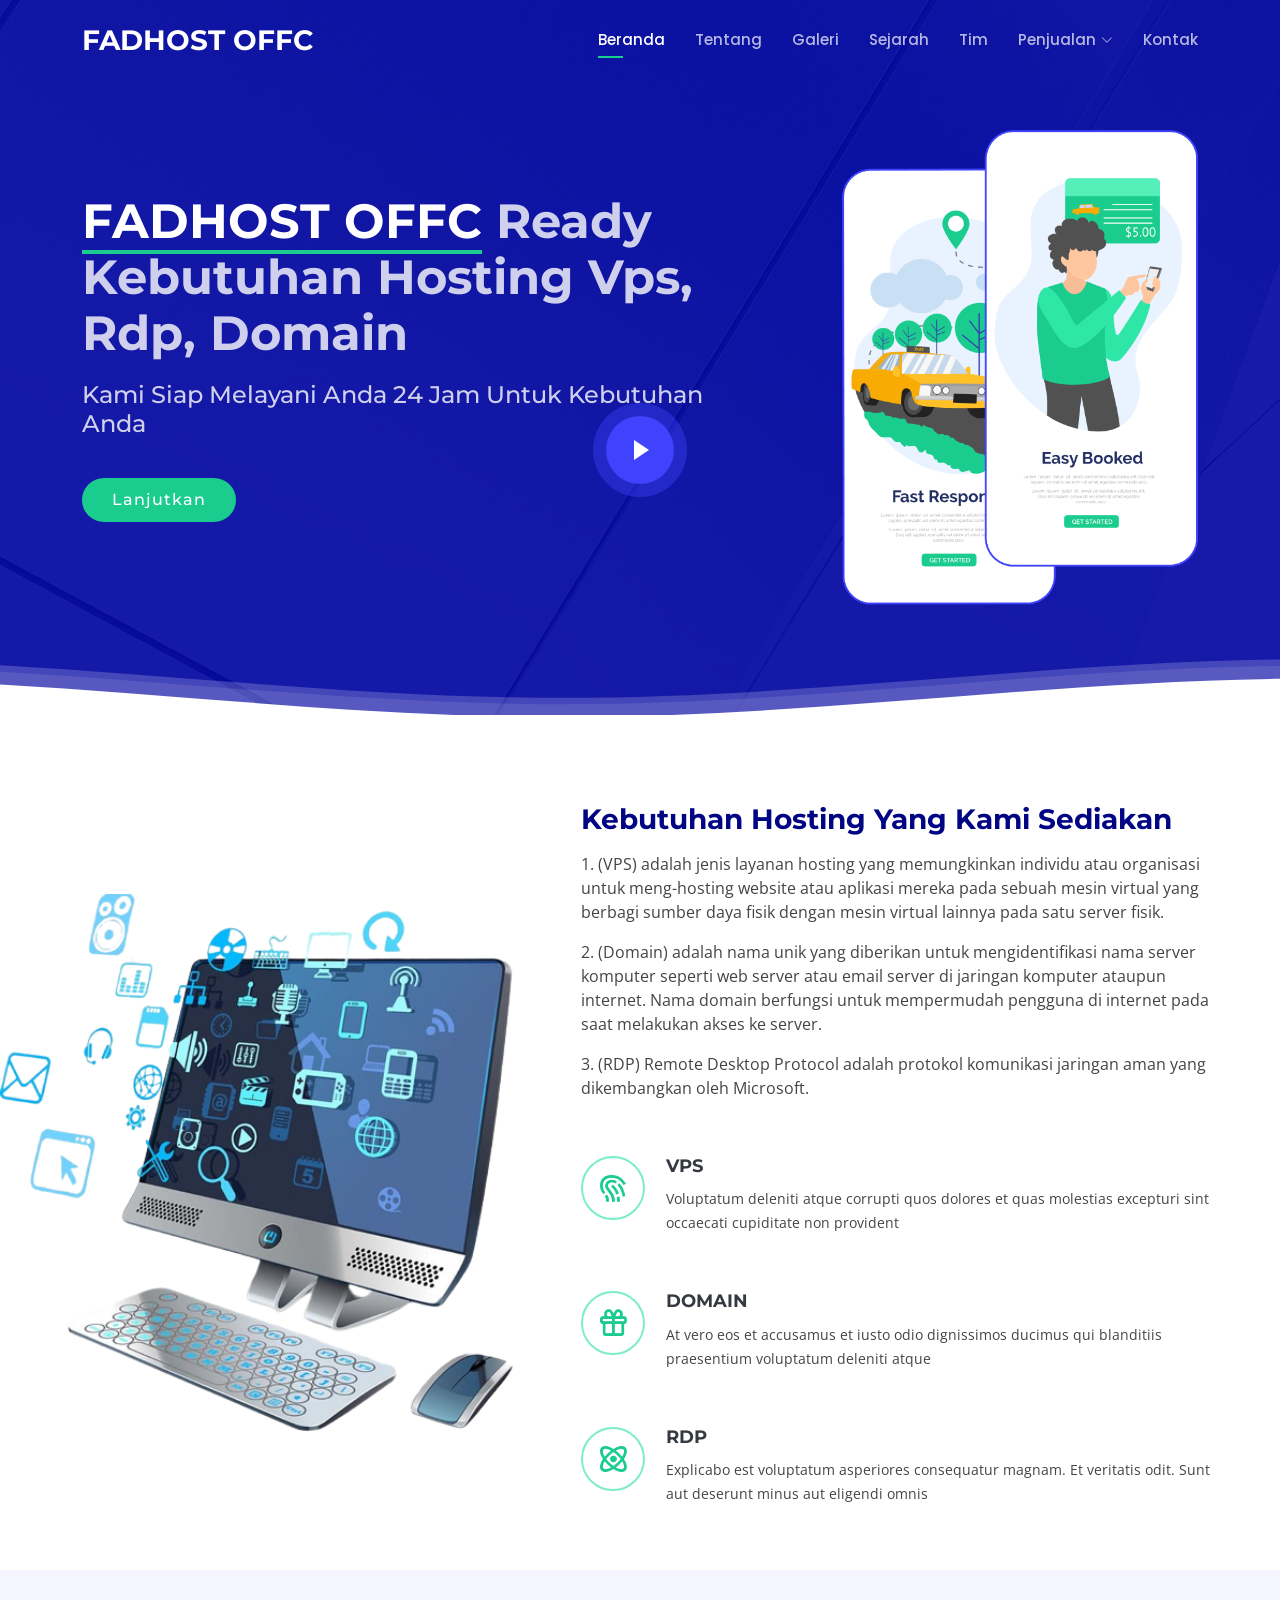
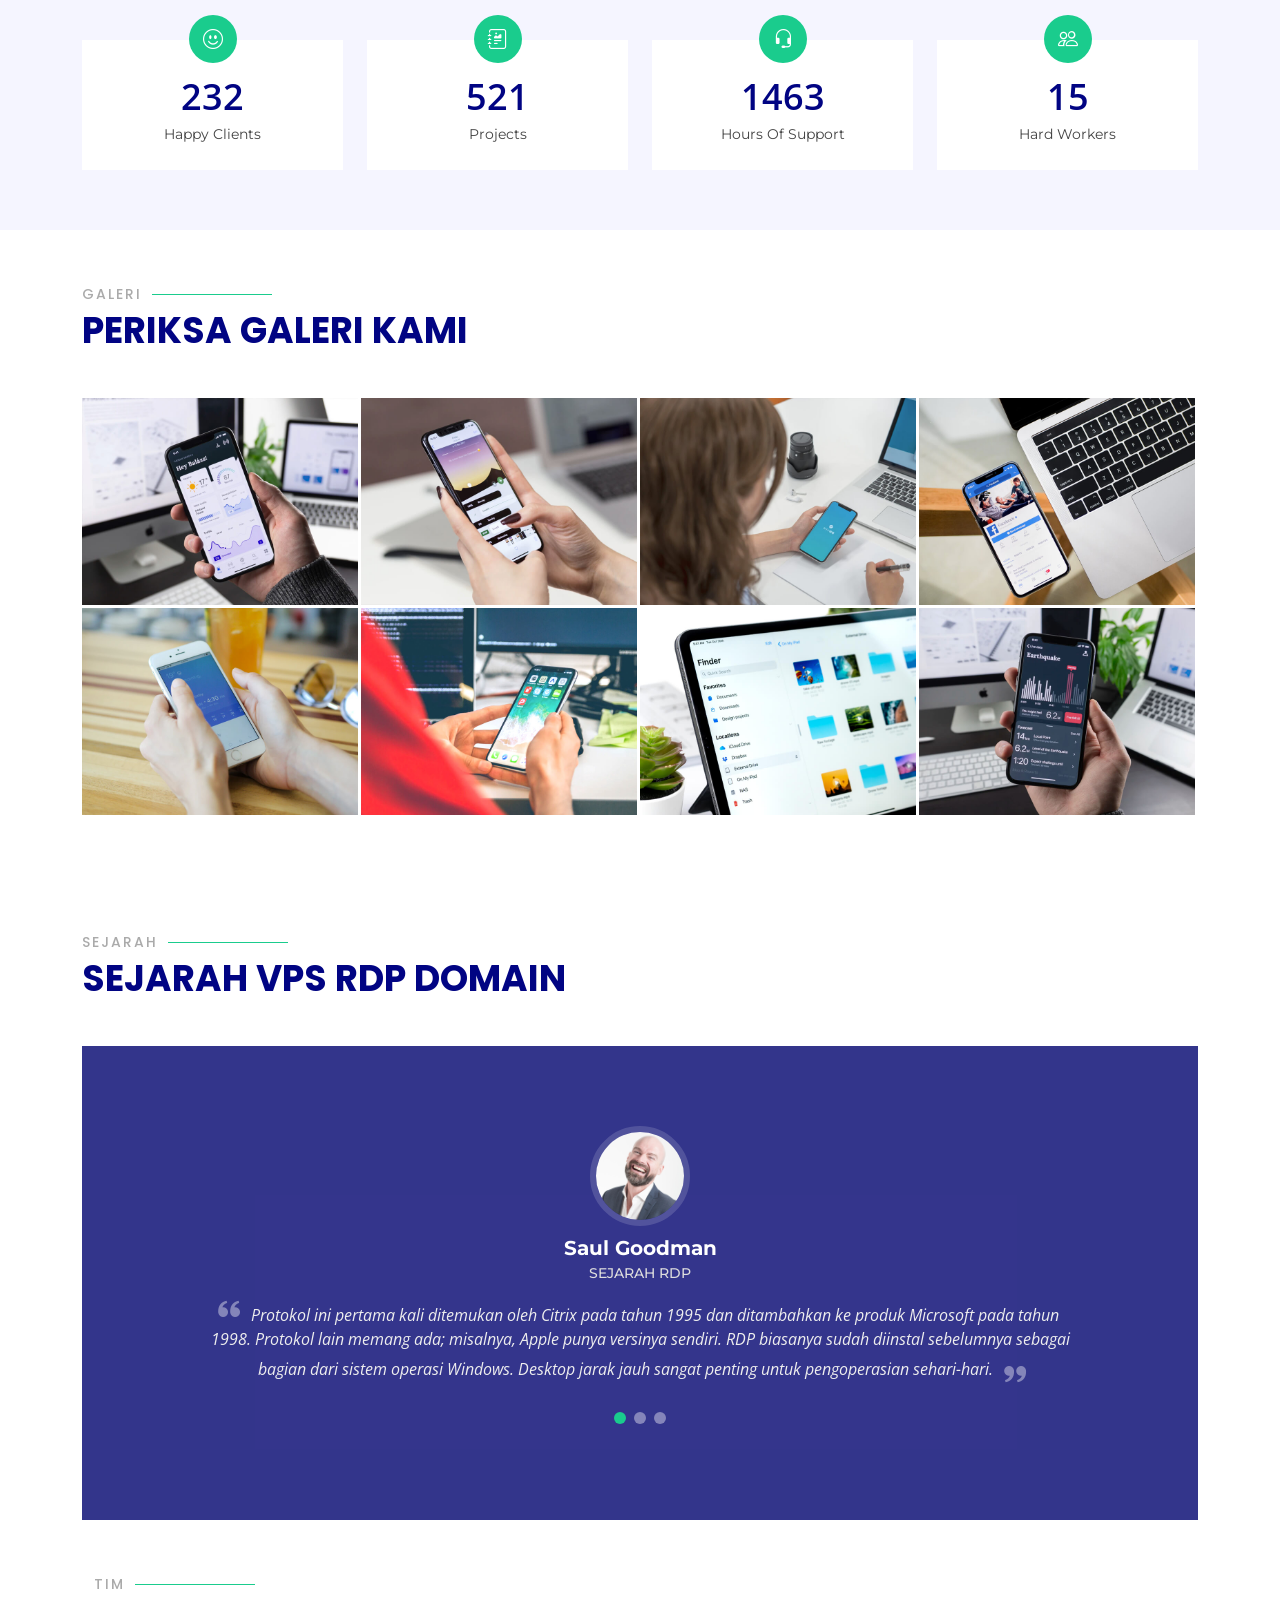
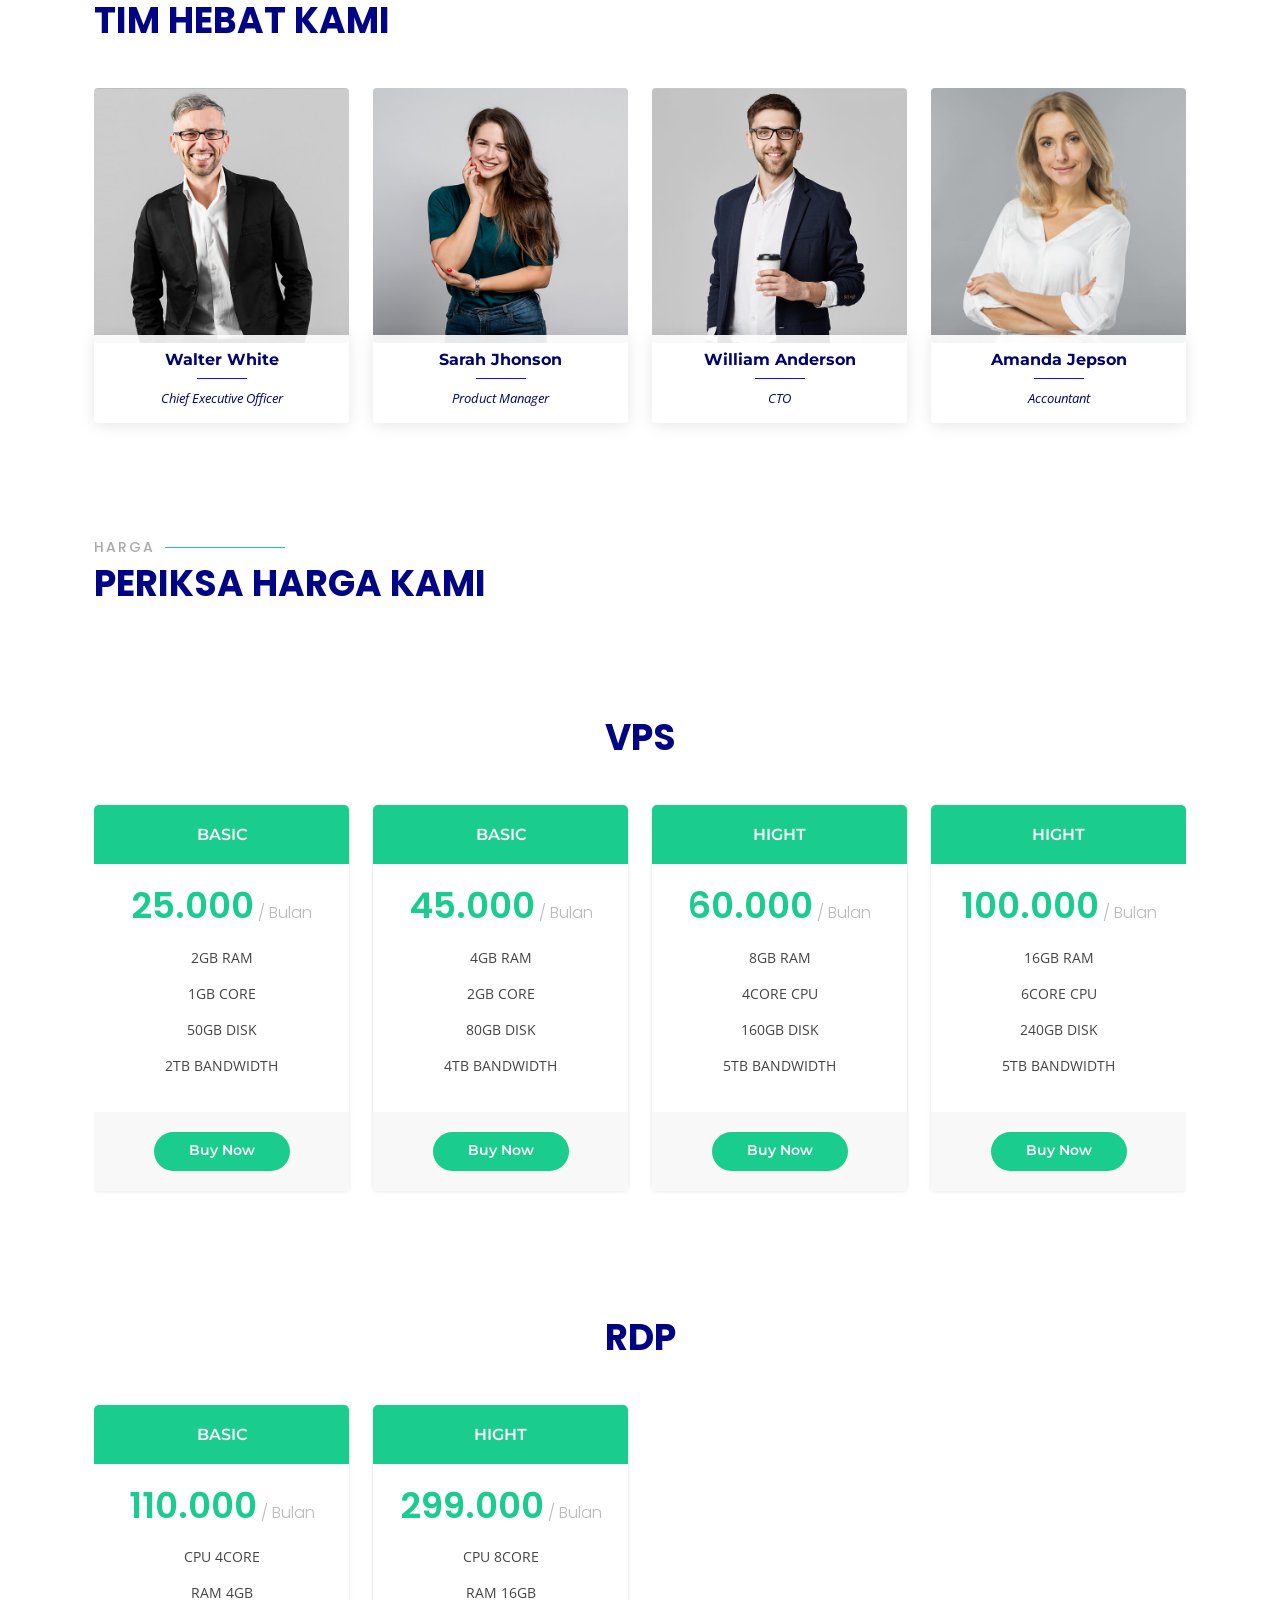
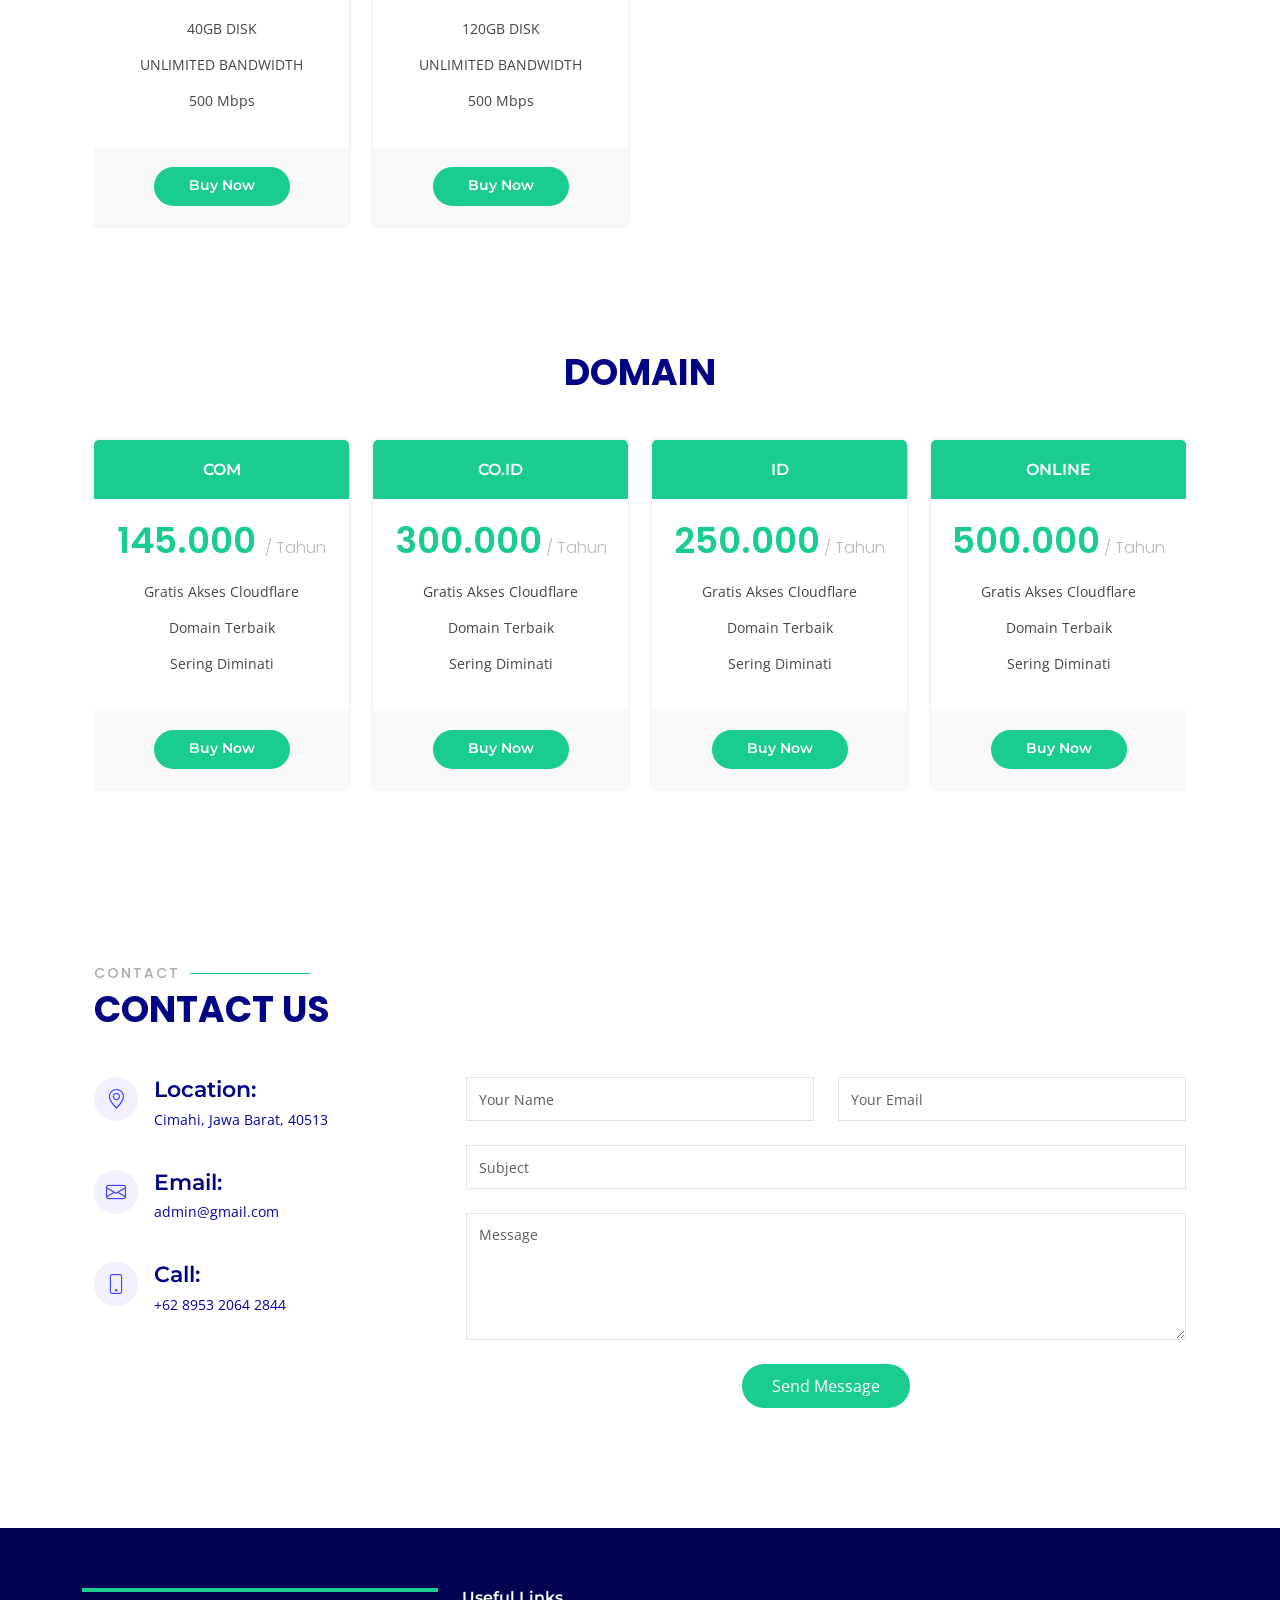
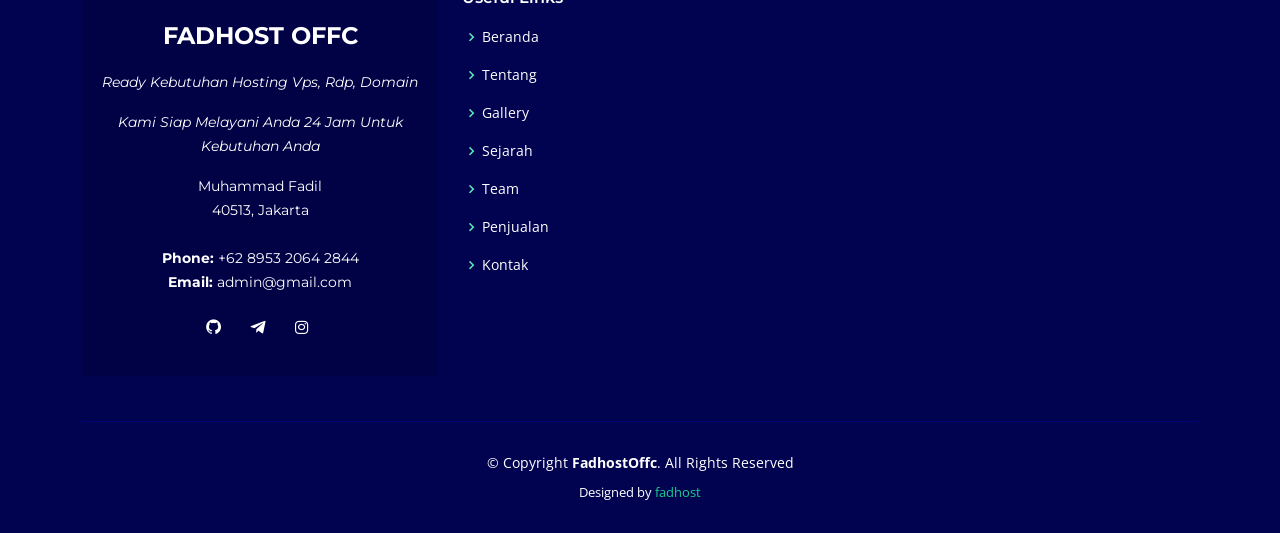
==== index.html @ 759e2953 "Update index.html" ====
<!DOCTYPE html>
<html lang="en">

<head>
  <meta charset="utf-8">
  <meta content="width=device-width, initial-scale=1.0" name="viewport">

  <title>FADHOST-WEB HOSTING</title>
  <meta content="" name="description">
  <meta content="" name="keywords">

  <!-- Favicons -->
  <link href="assets/img/fadhost.jpg" rel="icon">
  <link href="assets/img/fadhost.jpg" rel="apple-touch-icon">

  <!-- Google Fonts -->
  <link href="https://fonts.googleapis.com/css?family=Open+Sans:300,300i,400,400i,600,600i,700,700i|Montserrat:300,300i,400,400i,500,500i,600,600i,700,700i|Poppins:300,300i,400,400i,500,500i,600,600i,700,700i" rel="stylesheet">

  <!-- Vendor CSS Files -->
  <link href="assets/vendor/aos/aos.css" rel="stylesheet">
  <link href="assets/vendor/bootstrap/css/bootstrap.min.css" rel="stylesheet">
  <link href="assets/vendor/bootstrap-icons/bootstrap-icons.css" rel="stylesheet">
  <link href="assets/vendor/boxicons/css/boxicons.min.css" rel="stylesheet">
  <link href="assets/vendor/glightbox/css/glightbox.min.css" rel="stylesheet">
  <link href="assets/vendor/remixicon/remixicon.css" rel="stylesheet">
  <link href="assets/vendor/swiper/swiper-bundle.min.css" rel="stylesheet">

  <!-- Template Main CSS File -->
  <link href="assets/css/style.css" rel="stylesheet">

  <!-- =======================================================
  * Template Name: Bootslander
  * Updated: Sep 18 2023 with Bootstrap v5.3.2
  * Template URL: https://bootstrapmade.com/bootslander-free-bootstrap-landing-page-template/
  * Author: BootstrapMade.com
  * License: https://bootstrapmade.com/license/
  ======================================================== -->
</head>

<body>

  <!-- ======= Header ======= -->
  <header id="header" class="fixed-top d-flex align-items-center header-transparent">
    <div class="container d-flex align-items-center justify-content-between">

      <div class="logo">
        <h1><a href="index.html"><span>FADHOST OFFC</span></a></h1>
        <!-- Uncomment below if you prefer to use an image logo -->
        <!-- <a href="index.html"><img src="assets/img/logo.png" alt="" class="img-fluid"></a>-->
      </div>

      <nav id="navbar" class="navbar">
        <ul>
          <li><a class="nav-link scrollto active" href="#hero">Beranda</a></li>
          <li><a class="nav-link scrollto" href="#about">Tentang</a></li>
          <li><a class="nav-link scrollto" href="#gallery">Galeri</a></li>
          <li><a class="nav-link scrollto" href="#sejarah">Sejarah</a></li>
          <li><a class="nav-link scrollto" href="#team">Tim</a></li>
          <li class="dropdown">
            <a href="#pricing"><span>Penjualan</span>
              <i class="bi bi-chevron-down dropdown-indicator"></i></a>
            <ul>
              <li>
                <a href="#vps">VPS</a>
              </li>
              <li>
                <a href="#rdp">RDP</a>
              </li>
              <li>
                <a href="#domain">DOMAIN</a>
              </li>
            </ul>
          </li>
          <li><a class="nav-link scrollto" href="#contact">Kontak</a></li>
        </ul>
        <i class="bi bi-list mobile-nav-toggle"></i>
      </nav><!-- .navbar -->

    </div>
  </header><!-- End Header -->

  <!-- ======= Hero Section ======= -->
  <section id="hero">

    <div class="container">
      <div class="row justify-content-between">
        <div class="col-lg-7 pt-5 pt-lg-0 order-2 order-lg-1 d-flex align-items-center">
          <div data-aos="zoom-out">
            <h1><span>FADHOST OFFC</span> Ready Kebutuhan Hosting Vps, Rdp, Domain </h1>
            <h2>Kami Siap Melayani Anda 24 Jam Untuk Kebutuhan Anda</h2>
            <div class="text-center text-lg-start">
              <a href="#about" class="btn-get-started scrollto">Lanjutkan</a>
            </div>
          </div>
        </div>
        <div class="col-lg-4 order-1 order-lg-2 hero-img" data-aos="zoom-out" data-aos-delay="300">
          <img src="assets/img/hero-img.png" class="img-fluid animated" alt="">
        </div>
      </div>
    </div>

    <svg class="hero-waves" xmlns="http://www.w3.org/2000/svg" xmlns:xlink="http://www.w3.org/1999/xlink" viewBox="0 24 150 28 " preserveAspectRatio="none">
      <defs>
        <path id="wave-path" d="M-160 44c30 0 58-18 88-18s 58 18 88 18 58-18 88-18 58 18 88 18 v44h-352z">
      </defs>
      <g class="wave1">
        <use xlink:href="#wave-path" x="50" y="3" fill="rgba(255,255,255, .1)">
      </g>
      <g class="wave2">
        <use xlink:href="#wave-path" x="50" y="0" fill="rgba(255,255,255, .2)">
      </g>
      <g class="wave3">
        <use xlink:href="#wave-path" x="50" y="9" fill="#fff">
      </g>
    </svg>

  </section><!-- End Hero -->

  <main id="main">

    <!-- ======= About Section ======= -->
    <section id="about" class="about">
      <div class="container-fluid">

        <div class="row">
          <div class="col-xl-5 col-lg-6 video-box d-flex justify-content-center align-items-stretch" data-aos="fade-right">
            <a href="https://youtu.be/hQ_m0VS7eR0?si=c-leKntu52-1xmVO" class="glightbox play-btn mb-4"></a>
          </div>

          <div class="col-xl-7 col-lg-6 icon-boxes d-flex flex-column align-items-stretch justify-content-center py-5 px-lg-5" data-aos="fade-left">
            <h3>Kebutuhan Hosting Yang Kami Sediakan</h3>
            <p>1. (VPS) adalah jenis layanan hosting yang memungkinkan individu atau organisasi untuk meng-hosting website atau aplikasi mereka pada sebuah mesin virtual yang berbagi sumber daya fisik dengan mesin virtual lainnya pada satu server fisik.</p>
            <p>2. (Domain) adalah nama unik yang diberikan untuk mengidentifikasi nama server komputer seperti web server atau email server di jaringan komputer ataupun internet. Nama domain berfungsi untuk mempermudah pengguna di internet pada saat melakukan akses ke server.</p>
            <p>3. (RDP) Remote Desktop Protocol adalah protokol komunikasi jaringan aman yang dikembangkan oleh Microsoft.</p>
            <div class="icon-box" data-aos="zoom-in" data-aos-delay="100">
              <div class="icon"><i class="bx bx-fingerprint"></i></div>
              <h4 class="title"><a href="">VPS</a></h4>
              <p class="description">Voluptatum deleniti atque corrupti quos dolores et quas molestias excepturi sint occaecati cupiditate non provident</p>
            </div>

            <div class="icon-box" data-aos="zoom-in" data-aos-delay="200">
              <div class="icon"><i class="bx bx-gift"></i></div>
              <h4 class="title"><a href="">DOMAIN</a></h4>
              <p class="description">At vero eos et accusamus et iusto odio dignissimos ducimus qui blanditiis praesentium voluptatum deleniti atque</p>
            </div>
            <div class="icon-box" data-aos="zoom-in" data-aos-delay="300">
              <div class="icon"><i class="bx bx-atom"></i></div>
              <h4 class="title"><a href="">RDP</a></h4>
              <p class="description">Explicabo est voluptatum asperiores consequatur magnam. Et veritatis odit. Sunt aut deserunt minus aut eligendi omnis</p>
            </div>

          </div>
        </div>

      </div>
    </section>
    <!-- End About Section -->

    <!-- ======= Counts Section ======= -->
    <section id="counts" class="counts">
      <div class="container">

        <div class="row" data-aos="fade-up">

          <div class="col-lg-3 col-md-6">
            <div class="count-box">
              <i class="bi bi-emoji-smile"></i>
              <span data-purecounter-start="0" data-purecounter-end="232" data-purecounter-duration="1" class="purecounter"></span>
              <p>Happy Clients</p>
            </div>
          </div>

          <div class="col-lg-3 col-md-6 mt-5 mt-md-0">
            <div class="count-box">
              <i class="bi bi-journal-richtext"></i>
              <span data-purecounter-start="0" data-purecounter-end="521" data-purecounter-duration="1" class="purecounter"></span>
              <p>Projects</p>
            </div>
          </div>

          <div class="col-lg-3 col-md-6 mt-5 mt-lg-0">
            <div class="count-box">
              <i class="bi bi-headset"></i>
              <span data-purecounter-start="0" data-purecounter-end="1463" data-purecounter-duration="1" class="purecounter"></span>
              <p>Hours Of Support</p>
            </div>
          </div>

          <div class="col-lg-3 col-md-6 mt-5 mt-lg-0">
            <div class="count-box">
              <i class="bi bi-people"></i>
              <span data-purecounter-start="0" data-purecounter-end="15" data-purecounter-duration="1" class="purecounter"></span>
              <p>Hard Workers</p>
            </div>
          </div>
        </div>
      </div>
    </section><!-- End Counts Section -->

    <!-- ======= Gallery Section ======= -->
    <section id="gallery" class="gallery">
      <div class="container">

        <div class="section-title" data-aos="fade-up">
          <h2>Galeri</h2>
          <p>Periksa Galeri kami</p>
        </div>

        <div class="row g-0" data-aos="fade-left">

          <div class="col-lg-3 col-md-4">
            <div class="gallery-item" data-aos="zoom-in" data-aos-delay="100">
              <a href="assets/img/gallery/gallery-1.jpg" class="gallery-lightbox">
                <img src="assets/img/gallery/gallery-1.jpg" alt="" class="img-fluid">
              </a>
            </div>
          </div>

          <div class="col-lg-3 col-md-4">
            <div class="gallery-item" data-aos="zoom-in" data-aos-delay="150">
              <a href="assets/img/gallery/gallery-2.jpg" class="gallery-lightbox">
                <img src="assets/img/gallery/gallery-2.jpg" alt="" class="img-fluid">
              </a>
            </div>
          </div>

          <div class="col-lg-3 col-md-4">
            <div class="gallery-item" data-aos="zoom-in" data-aos-delay="200">
              <a href="assets/img/gallery/gallery-3.jpg" class="gallery-lightbox">
                <img src="assets/img/gallery/gallery-3.jpg" alt="" class="img-fluid">
              </a>
            </div>
          </div>

          <div class="col-lg-3 col-md-4">
            <div class="gallery-item" data-aos="zoom-in" data-aos-delay="250">
              <a href="assets/img/gallery/gallery-4.jpg" class="gallery-lightbox">
                <img src="assets/img/gallery/gallery-4.jpg" alt="" class="img-fluid">
              </a>
            </div>
          </div>

          <div class="col-lg-3 col-md-4">
            <div class="gallery-item" data-aos="zoom-in" data-aos-delay="300">
              <a href="assets/img/gallery/gallery-5.jpg" class="gallery-lightbox">
                <img src="assets/img/gallery/gallery-5.jpg" alt="" class="img-fluid">
              </a>
            </div>
          </div>

          <div class="col-lg-3 col-md-4">
            <div class="gallery-item" data-aos="zoom-in" data-aos-delay="350">
              <a href="assets/img/gallery/gallery-6.jpg" class="gallery-lightbox">
                <img src="assets/img/gallery/gallery-6.jpg" alt="" class="img-fluid">
              </a>
            </div>
          </div>

          <div class="col-lg-3 col-md-4">
            <div class="gallery-item" data-aos="zoom-in" data-aos-delay="400">
              <a href="assets/img/gallery/gallery-7.jpg" class="gallery-lightbox">
                <img src="assets/img/gallery/gallery-7.jpg" alt="" class="img-fluid">
              </a>
            </div>
          </div>

          <div class="col-lg-3 col-md-4">
            <div class="gallery-item" data-aos="zoom-in" data-aos-delay="450">
              <a href="assets/img/gallery/gallery-8.jpg" class="gallery-lightbox">
                <img src="assets/img/gallery/gallery-8.jpg" alt="" class="img-fluid">
              </a>
            </div>
          </div>
        </div>
      </div>
    </section>
    <!-- End Gallery Section -->

    <!-- ======= Sejarah  ======= -->
    <section id="sejarah" class="sejarah">
      <div class="container">

        <div class="section-title" data-aos="fade-up">
          <h2>SEJARAH</h2>
          <p>Sejarah Vps Rdp Domain</p>
        </div>
    <section id="testimonials" class="testimonials">
      <div class="container">

        <div class="testimonials-slider swiper" data-aos="fade-up" data-aos-delay="100">
          <div class="swiper-wrapper">

            <div class="swiper-slide">
              <div class="testimonial-item">
                <img src="assets/img/testimonials/testimonials-1.jpg" class="testimonial-img" alt="">
                <h3>Saul Goodman</h3>
                <h4>SEJARAH RDP</h4>
                <p>
                  <i class="bx bxs-quote-alt-left quote-icon-left"></i>
                  Protokol ini pertama kali ditemukan oleh Citrix pada tahun 1995 dan ditambahkan ke produk Microsoft pada tahun 1998. Protokol lain memang ada; misalnya, Apple punya versinya sendiri. RDP biasanya sudah diinstal sebelumnya sebagai bagian dari sistem operasi Windows. Desktop jarak jauh sangat penting untuk pengoperasian sehari-hari.
                  <i class="bx bxs-quote-alt-right quote-icon-right"></i>
                </p>
              </div>
            </div>
            <!-- End testimonial item -->

            <div class="swiper-slide">
              <div class="testimonial-item">
                <img src="assets/img/testimonials/testimonials-2.jpg" class="testimonial-img" alt="">
                <h3>Sara Wilsson</h3>
                <h4>SEJARAH VPS</h4>
                <p>
                  <i class="bx bxs-quote-alt-left quote-icon-left"></i>
                  Web hosting mulai diperkenalkan sejak tahun 1991 dan banyak orang yang telah memanfaatkannya untuk melakukan publikasi berbagai informasi secara online. Informasi tersebut dapat diakses secara umum, sehingga memudahkan siapa saja untuk melihat apa yang dipublikasikan.
                  <i class="bx bxs-quote-alt-right quote-icon-right"></i>
                </p>
              </div>
            </div>
            <!-- End testimonial item -->

            <div class="swiper-slide">
              <div class="testimonial-item">
                <img src="assets/img/testimonials/testimonials-5.jpg" class="testimonial-img" alt="">
                <h3>John Larson</h3>
                <h4>SEJARAH DOMAIN</h4>
                <p>
                  <i class="bx bxs-quote-alt-left quote-icon-left"></i>
                  Sejarah Domain, Lahir Dari Paul Mockapetris
                  Paul Mockapetris-lah yang memperluas jangkauan internet dari yang sebelumnya hanya untuk tujuan akademis menjadi dapat diakses oleh masyarakat umum. Paul Mockapetris memperkenalkan DNS pada November 1983.
                  <i class="bx bxs-quote-alt-right quote-icon-right"></i>
                </p>
              </div>
            </div><!-- End testimonial item -->
          </div>
          <div class="swiper-pagination"></div>
        </div>
      </div>
    </section>
    <!-- End Testimonials Section -->

    <!-- ======= Team Section ======= -->
    <section id="team" class="team">
      <div class="container">
        <div class="section-title" data-aos="fade-up">
          <h2>Tim</h2>
          <p>Tim Hebat Kami</p>
        </div>

        <div class="row" data-aos="fade-left">

          <div class="col-lg-3 col-md-6">
            <div class="member" data-aos="zoom-in" data-aos-delay="100">
              <div class="pic"><img src="assets/img/team/team-1.jpg" class="img-fluid" alt=""></div>
              <div class="member-info">
                <h4>Walter White</h4>
                <span>Chief Executive Officer</span>
              </div>
            </div>
          </div>

          <div class="col-lg-3 col-md-6 mt-5 mt-md-0">
            <div class="member" data-aos="zoom-in" data-aos-delay="200">
              <div class="pic"><img src="assets/img/team/team-2.jpg" class="img-fluid" alt=""></div>
              <div class="member-info">
                <h4>Sarah Jhonson</h4>
                <span>Product Manager</span>
              </div>
            </div>
          </div>

          <div class="col-lg-3 col-md-6 mt-5 mt-lg-0">
            <div class="member" data-aos="zoom-in" data-aos-delay="300">
              <div class="pic"><img src="assets/img/team/team-3.jpg" class="img-fluid" alt=""></div>
              <div class="member-info">
                <h4>William Anderson</h4>
                <span>CTO</span>
              </div>
            </div>
          </div>

          <div class="col-lg-3 col-md-6 mt-5 mt-lg-0">
            <div class="member" data-aos="zoom-in" data-aos-delay="400">
              <div class="pic"><img src="assets/img/team/team-4.jpg" class="img-fluid" alt=""></div>
              <div class="member-info">
                <h4>Amanda Jepson</h4>
                <span>Accountant</span>
              </div>
            </div>
          </div>
        </div>
      </div>
    </section><!-- End Team Section -->

    <!-- ======= Pricing Section ======= -->
    <section id="pricing" class="pricing">
      <div class="container">
        <div class="section-title" data-aos="fade-up">
          <h2>Harga</h2>
          <p>Periksa Harga kami</p>
        </div>
      <section id="vps" class="vps">
        <div class="container">
          <div class="section-title" data-aos="fade-left">
            <center><p>VPS</p></center>
          </div>
        </div>
        <div class="row" data-aos="fade-left">
          <div class="col-lg-3 col-md-6">
            <div class="box featured" data-aos="zoom-in" data-aos-delay="100">
              <h3>BASIC</h3>
              <h4>25.000<span> / Bulan</span></h4>
              <ul>
                <li>2GB RAM</li>
                <li>1GB CORE</li>
                <li>50GB DISK</li>
                <li>2TB BANDWIDTH</li>
              </ul>
              <div class="btn-wrap">
                <a href="https://digitalocean.com" class="btn-buy">Buy Now</a>
              </div>
            </div>
          </div>

          <div class="col-lg-3 col-md-6 mt-4 mt-md-0">
            <div class="box featured" data-aos="zoom-in" data-aos-delay="200">
              <h3>BASIC</h3>
              <h4>45.000<span> / Bulan</span></h4>
              <ul>
                <li>4GB RAM</li>
                <li>2GB CORE</li>
                <li>80GB DISK</li>
                <li>4TB BANDWIDTH</li>
              </ul>
              <div class="btn-wrap">
                <a href="https://digitalocean.com" class="btn-buy">Buy Now</a>
              </div>
            </div>
          </div>

          <div class="col-lg-3 col-md-6 mt-4 mt-lg-0">
            <div class="box featured" data-aos="zoom-in" data-aos-delay="300">
              <h3>HIGHT</h3>
              <h4>60.000<span> / Bulan</span></h4>
              <ul>
                <li>8GB RAM</li>
                <li>4CORE CPU</li>
                <li>160GB DISK</li>
                <li>5TB BANDWIDTH</li>
              </ul>
              <div class="btn-wrap">
                <a href="https://digitalocean.com" class="btn-buy">Buy Now</a>
              </div>
            </div>
          </div>

          <div class="col-lg-3 col-md-6">
            <div class="box featured" data-aos="zoom-in" data-aos-delay="400">
              <h3>HIGHT</h3>
              <h4>100.000<span> / Bulan</span></h4>
              <ul>
                <li>16GB RAM</li>
                <li>6CORE CPU</li>
                <li>240GB DISK</li>
                <li>5TB BANDWIDTH</li>
              </ul>
              <div class="btn-wrap">
                <a href="https://digitalocean.com" class="btn-buy">Buy Now</a>
              </div>
            </div>
          </div>
        </section>
          
        <section id="rdp" class="rdp">
        <div class="container">
          <div class="section-title" data-aos="fade-left">
            <center><p>RDP</p></center>
          </div>
        </div>
        <div class="row featured" data-aos="fade-left">
          <div class="col-lg-3 col-md-6">
            <div class="box featured" data-aos="zoom-in" data-aos-delay="100">
              <h3>BASIC</h3>
              <h4>110.000<span> / Bulan</span></h4>
              <ul>
                <li>CPU 4CORE</li>
                <li>RAM 4GB</li>
                <li>40GB DISK</li>
                <li>UNLIMITED BANDWIDTH</li>
                <li>500 Mbps</li>
              </ul>
              <div class="btn-wrap">
                <a href="https://serverutama.com/cart.php?a=confproduct&i=0" class="btn-buy">Buy Now</a>
              </div>
            </div>
          </div>
          
          <div class="col-lg-3 col-md-6 mt-4 mt-lg-0">
            <div class="box featured" data-aos="zoom-in" data-aos-delay="400">
              <h3>HIGHT</h3>
              <h4>299.000<span> / Bulan</span></h4>
              <ul>
                <li>CPU 8CORE</li>
                <li>RAM 16GB</li>
                <li>120GB DISK</li>
                <li>UNLIMITED BANDWIDTH</li>
                <li>500 Mbps</li>
              </ul>
              <div class="btn-wrap">
                <a href="https://serverutama.com/cart.php?a=confproduct&i=1" class="btn-buy">Buy Now</a>
              </div>
            </div>
          </div>
        </div>
      </section>

        <section id="domain" class="domain">
        <div class="container">
          <div class="section-title" data-aos="fade-left">
            <center><p>DOMAIN</p></center>
          </div>
        </div>
        <div class="row featured" data-aos="fade-left">
          <div class="col-lg-3 col-md-6">
            <div class="box featured" data-aos="zoom-in" data-aos-delay="100">
              <h3>COM</h3>
              <h4>145.000 <span> / Tahun</span></h4>
              <ul>
                <li>Gratis Akses Cloudflare</li>
                <li>Domain Terbaik</li>
                <li>Sering Diminati</li>
              </ul>
              <div class="btn-wrap">
                <a href="https://www.dewaweb.com/domain" class="btn-buy">Buy Now</a>
              </div>
            </div>
          </div>
        <div class="col-lg-3 col-md-6 mt-4 mt-lg-0">
          <div class="box featured" data-aos="zoom-in" data-aos-delay="400">
            <h3>CO.ID</h3>
            <h4>300.000<span> / Tahun</span></h4>
            <ul>
                <li>Gratis Akses Cloudflare</li>
                <li>Domain Terbaik</li>
                <li>Sering Diminati</li>
            </ul>
            <div class="btn-wrap">
              <a href="https://www.dewaweb.com/domain" class="btn-buy">Buy Now</a>
            </div>
          </div>
        </div>
        <div class="col-lg-3 col-md-6 mt-4 mt-lg-0">
          <div class="box featured" data-aos="zoom-in" data-aos-delay="400">
            <h3>ID</h3>
            <h4>250.000<span> / Tahun</span></h4>
            <ul>
                <li>Gratis Akses Cloudflare</li>
                <li>Domain Terbaik</li>
                <li>Sering Diminati</li>
            </ul>
            <div class="btn-wrap">
              <a href="https://www.dewaweb.com/domain" class="btn-buy">Buy Now</a>
            </div>
          </div>
        </div>
        <div class="col-lg-3 col-md-6 mt-4 mt-lg-0">
          <div class="box featured" data-aos="zoom-in" data-aos-delay="400">
            <h3>ONLINE</h3>
            <h4>500.000<span> / Tahun</span></h4>
            <ul>
                <li>Gratis Akses Cloudflare</li>
                <li>Domain Terbaik</li>
                <li>Sering Diminati</li>
            </ul>
            <div class="btn-wrap">
              <a href="https://www.dewaweb.com/domain" class="btn-buy">Buy Now</a>
            </div>
          </div>
        </div>
      </div>
      </section>
    </section><!-- End Pricing Section -->

    <!-- ======= Contact Section ======= -->
    <section id="contact" class="contact">
      <div class="container">

        <div class="section-title" data-aos="fade-up">
          <h2>Contact</h2>
          <p>Contact Us</p>
        </div>

        <div class="row">

          <div class="col-lg-4" data-aos="fade-right" data-aos-delay="100">
            <div class="info">
              <div class="address">
                <i class="bi bi-geo-alt"></i>
                <h4>Location:</h4>
                <p>Cimahi, Jawa Barat, 40513</p>
              </div>

              <div class="email">
                <i class="bi bi-envelope"></i>
                <h4>Email:</h4>
                <p>admin@gmail.com</p>
              </div>

              <div class="phone">
                <i class="bi bi-phone"></i>
                <h4>Call:</h4>
                <p>+62 8953 2064 2844</p>
              </div>

            </div>

          </div>

          <div class="col-lg-8 mt-5 mt-lg-0" data-aos="fade-left" data-aos-delay="200">

            <form action="forms/contact.php" method="post" role="form" class="php-email-form">
              <div class="row">
                <div class="col-md-6 form-group">
                  <input type="text" name="name" class="form-control" id="name" placeholder="Your Name" required>
                </div>
                <div class="col-md-6 form-group mt-3 mt-md-0">
                  <input type="email" class="form-control" name="email" id="email" placeholder="Your Email" required>
                </div>
              </div>
              <div class="form-group mt-3">
                <input type="text" class="form-control" name="subject" id="subject" placeholder="Subject" required>
              </div>
              <div class="form-group mt-3">
                <textarea class="form-control" name="message" rows="5" placeholder="Message" required></textarea>
              </div>
              <div class="my-3">
                <div class="loading">Loading</div>
                <div class="error-message"></div>
                <div class="sent-message">Your message has been sent. Thank you!</div>
              </div>
              <div class="text-center"><button type="submit">Send Message</button></div>
            </form>

          </div>

        </div>

      </div>
    </section><!-- End Contact Section -->

  </main><!-- End #main -->

  <!-- ======= Footer ======= -->
  <footer id="footer">
    <div class="footer-top">
      <div class="container">
        <div class="row">

          <div class="col-lg-4 col-md-6">
            <div class="footer-info">
              <h3>FADHOST OFFC</h3>
              <p class="pb-3"><em>Ready Kebutuhan Hosting Vps, Rdp, Domain</em></p>
              <p class="pb-3"><em>Kami Siap Melayani Anda 24 Jam Untuk Kebutuhan Anda</em></p>
              <p>
                Muhammad Fadil <br>
                40513, Jakarta<br><br>
                <strong>Phone:</strong> +62 8953 2064 2844<br>
                <strong>Email:</strong> admin@gmail.com<br>
              </p>
              <div class="social-links mt-3">
                <a href="https://github.com/gitfdil1248/" class="github"><i class="bx bxl-github"></i></a>
                <a href="https://t.me/fadhostoffc/" class="telegram"><i class="bx bxl-telegram"></i></a>
                <a href="https://instagram.com/m.pdilll_" class="instagram"><i class="bx bxl-instagram"></i></a>
              </div>
            </div>
          </div>

          <div class="col-lg-2 col-md-6 footer-links">
            <h4>Useful Links</h4>
            <ul>
              <li><i class="bx bx-chevron-right"></i> <a href="#">Beranda</a></li>
              <li><i class="bx bx-chevron-right"></i> <a href="#about">Tentang</a></li>
              <li><i class="bx bx-chevron-right"></i> <a href="#gallery">Gallery</a></li>
              <li><i class="bx bx-chevron-right"></i> <a href="#sejarah">Sejarah</a></li>
              <li><i class="bx bx-chevron-right"></i> <a href="#team">Team</a></li>
              <li><i class="bx bx-chevron-right"></i> <a href="#pricing">Penjualan</a></li>
              <li><i class="bx bx-chevron-right"></i> <a href="#contact">Kontak</a></li>
            </ul>
          </div>

          <!-- <div class="col-lg-2 col-md-6 footer-links">
            <h4>Our Services</h4>
            <ul>
              <li><i class="bx bx-chevron-right"></i> <a href="#">Web Design</a></li>
              <li><i class="bx bx-chevron-right"></i> <a href="#">Web Development</a></li>
              <li><i class="bx bx-chevron-right"></i> <a href="#">Product Management</a></li>
              <li><i class="bx bx-chevron-right"></i> <a href="#">Marketing</a></li>
              <li><i class="bx bx-chevron-right"></i> <a href="#">Graphic Design</a></li>
            </ul>
          </div> -->
          
        </div>
      </div>
    </div>

    <div class="container">
      <div class="copyright">
        &copy; Copyright <strong><span>FadhostOffc</span></strong>. All Rights Reserved
      </div>
      <div class="credits">
        <!-- All the links in the footer should remain intact. -->
        <!-- You can delete the links only if you purchased the pro version. -->
        <!-- Licensing information: https://bootstrapmade.com/license/ -->
        <!-- Purchase the pro version with working PHP/AJAX contact form: https://bootstrapmade.com/bootslander-free-bootstrap-landing-page-template/ -->
        Designed by <a href="https://instagram.com/m.pdilll_">fadhost</a>
      </div>
    </div>
  </footer><!-- End Footer -->

  <a href="#" class="back-to-top d-flex align-items-center justify-content-center"><i class="bi bi-arrow-up-short"></i></a>
  <div id="preloader"></div>

  <!-- Vendor JS Files -->
  <script src="assets/vendor/purecounter/purecounter_vanilla.js"></script>
  <script src="assets/vendor/aos/aos.js"></script>
  <script src="assets/vendor/bootstrap/js/bootstrap.bundle.min.js"></script>
  <script src="assets/vendor/glightbox/js/glightbox.min.js"></script>
  <script src="assets/vendor/swiper/swiper-bundle.min.js"></script>
  <script src="assets/vendor/php-email-form/validate.js"></script>

  <!-- Template Main JS File -->
  <script src="assets/js/main.js"></script>

</body>

</html>
---- assets/css/style.css ----
/**
* Template Name: Bootslander
* Updated: Sep 18 2023 with Bootstrap v5.3.2
* Template URL: https://bootstrapmade.com/bootslander-free-bootstrap-landing-page-template/
* Author: BootstrapMade.com
* License: https://bootstrapmade.com/license/
*/

/*--------------------------------------------------------------
# General
--------------------------------------------------------------*/
body {
  font-family: "Open Sans", sans-serif;
  color: #444444;
}

a {
  color: #1acc8d;
  text-decoration: none;
}

a:hover {
  color: #34e5a6;
  text-decoration: none;
}

h1,
h2,
h3,
h4,
h5,
h6 {
  font-family: "Montserrat", sans-serif;
}

/*--------------------------------------------------------------
# Preloader
--------------------------------------------------------------*/
#preloader {
  position: fixed;
  top: 0;
  left: 0;
  right: 0;
  bottom: 0;
  z-index: 9999;
  overflow: hidden;
  background: #fff;
}

#preloader:before {
  content: "";
  position: fixed;
  top: calc(50% - 30px);
  left: calc(50% - 30px);
  border: 6px solid #1acc8d;
  border-top-color: #d2f9eb;
  border-radius: 50%;
  width: 60px;
  height: 60px;
  animation: animate-preloader 1s linear infinite;
}

@keyframes animate-preloader {
  0% {
    transform: rotate(0deg);
  }

  100% {
    transform: rotate(360deg);
  }
}

/*--------------------------------------------------------------
# Back to top button
--------------------------------------------------------------*/
.back-to-top {
  position: fixed;
  visibility: hidden;
  opacity: 0;
  right: 15px;
  bottom: 15px;
  z-index: 996;
  background: #1acc8d;
  width: 40px;
  height: 40px;
  border-radius: 50px;
  transition: all 0.4s;
}

.back-to-top i {
  font-size: 28px;
  color: #fff;
  line-height: 0;
}

.back-to-top:hover {
  background: #2be4a2;
  color: #fff;
}

.back-to-top.active {
  visibility: visible;
  opacity: 1;
}

/*--------------------------------------------------------------
# Disable AOS delay on mobile
--------------------------------------------------------------*/
@media screen and (max-width: 768px) {
  [data-aos-delay] {
    transition-delay: 0 !important;
  }
}

/*--------------------------------------------------------------
# Header
--------------------------------------------------------------*/
#header {
  height: 80px;
  transition: all 0.5s;
  z-index: 997;
  transition: all 0.5s;
  background: rgba(1, 4, 136, 0.9);
}

#header.header-transparent {
  background: transparent;
}

#header.header-scrolled {
  background: rgba(1, 4, 136, 0.9);
  height: 60px;
}

#header .logo h1 {
  font-size: 28px;
  margin: 0;
  padding: 0;
  line-height: 1;
  font-weight: 700;
}

#header .logo h1 a,
#header .logo h1 a:hover {
  color: #fff;
  text-decoration: none;
}

#header .logo img {
  padding: 0;
  margin: 0;
  max-height: 40px;
}

/*--------------------------------------------------------------
# Navigation Menu
--------------------------------------------------------------*/
/**
* Desktop Navigation 
*/
.navbar {
  padding: 0;
}

.navbar ul {
  margin: 0;
  padding: 0;
  display: flex;
  list-style: none;
  align-items: center;
}

.navbar li {
  position: relative;
}

.navbar a,
.navbar a:focus {
  display: flex;
  align-items: center;
  justify-content: space-between;
  padding: 10px 0 10px 30px;
  font-size: 15px;
  font-weight: 500;
  font-family: "Poppins", sans-serif;
  color: rgba(255, 255, 255, 0.7);
  white-space: nowrap;
  transition: 0.3s;
}

.navbar a i,
.navbar a:focus i {
  font-size: 12px;
  line-height: 0;
  margin-left: 5px;
}

.navbar>ul>li>a:before {
  content: "";
  position: absolute;
  width: 0;
  height: 2px;
  bottom: 3px;
  left: 30px;
  background-color: #1acc8d;
  visibility: hidden;
  width: 0px;
  transition: all 0.3s ease-in-out 0s;
}

.navbar a:hover:before,
.navbar li:hover>a:before,
.navbar .active:before {
  visibility: visible;
  width: 25px;
}

.navbar a:hover,
.navbar .active,
.navbar .active:focus,
.navbar li:hover>a {
  color: #fff;
}

.navbar .dropdown ul {
  display: block;
  position: absolute;
  left: 30px;
  top: calc(100% + 30px);
  margin: 0;
  padding: 10px 0;
  z-index: 99;
  opacity: 0;
  visibility: hidden;
  background: #fff;
  box-shadow: 0px 0px 30px rgba(127, 137, 161, 0.25);
  transition: 0.3s;
  border-radius: 4px;
}

.navbar .dropdown ul li {
  min-width: 200px;
}

.navbar .dropdown ul a {
  padding: 10px 20px;
  font-size: 14px;
  font-weight: 500;
  text-transform: none;
  color: #01036f;
}

.navbar .dropdown ul a i {
  font-size: 12px;
}

.navbar .dropdown ul a:hover,
.navbar .dropdown ul .active:hover,
.navbar .dropdown ul li:hover>a {
  color: #1acc8d;
}

.navbar .dropdown:hover>ul {
  opacity: 1;
  top: 100%;
  visibility: visible;
}

.navbar .dropdown .dropdown ul {
  top: 0;
  left: calc(100% - 30px);
  visibility: hidden;
}

.navbar .dropdown .dropdown:hover>ul {
  opacity: 1;
  top: 0;
  left: 100%;
  visibility: visible;
}

@media (max-width: 1366px) {
  .navbar .dropdown .dropdown ul {
    left: -90%;
  }

  .navbar .dropdown .dropdown:hover>ul {
    left: -100%;
  }
}

/**
* Mobile Navigation 
*/
.mobile-nav-toggle {
  color: #fff;
  font-size: 28px;
  cursor: pointer;
  display: none;
  line-height: 0;
  transition: 0.5s;
}

@media (max-width: 991px) {
  .mobile-nav-toggle {
    display: block;
  }

  .navbar ul {
    display: none;
  }
}

.navbar-mobile {
  position: fixed;
  overflow: hidden;
  top: 0;
  right: 0;
  left: 0;
  bottom: 0;
  background: rgba(1, 3, 91, 0.9);
  transition: 0.3s;
  z-index: 999;
}

.navbar-mobile .mobile-nav-toggle {
  position: absolute;
  top: 15px;
  right: 15px;
}

.navbar-mobile ul {
  display: block;
  position: absolute;
  top: 55px;
  right: 15px;
  bottom: 15px;
  left: 15px;
  padding: 10px 0;
  border-radius: 8px;
  background-color: #fff;
  overflow-y: auto;
  transition: 0.3s;
}

.navbar-mobile>ul>li>a:before {
  left: 20px;
}

.navbar-mobile a,
.navbar-mobile a:focus {
  padding: 10px 20px;
  font-size: 15px;
  color: #0205a1;
}

.navbar-mobile a:hover,
.navbar-mobile .active,
.navbar-mobile li:hover>a {
  color: #3f43fd;
}

.navbar-mobile .getstarted,
.navbar-mobile .getstarted:focus {
  margin: 15px;
}

.navbar-mobile .dropdown ul,
.navbar-mobile .dropdown .dropdown ul {
  position: static;
  display: none;
  margin: 10px 20px;
  padding: 10px 0;
  z-index: 99;
  opacity: 1;
  visibility: visible;
  background: #fff;
  box-shadow: 0px 0px 30px rgba(127, 137, 161, 0.25);
}

.navbar-mobile .dropdown ul li,
.navbar-mobile .dropdown .dropdown ul li {
  min-width: 200px;
}

.navbar-mobile .dropdown ul a,
.navbar-mobile .dropdown .dropdown ul a {
  padding: 10px 20px;
}

.navbar-mobile .dropdown ul a i,
.navbar-mobile .dropdown .dropdown ul a i {
  font-size: 12px;
}

.navbar-mobile .dropdown ul a:hover,
.navbar-mobile .dropdown ul .active:hover,
.navbar-mobile .dropdown ul li:hover>a,
.navbar-mobile .dropdown .dropdown ul a:hover,
.navbar-mobile .dropdown .dropdown ul .active:hover,
.navbar-mobile .dropdown .dropdown ul li:hover>a {
  color: #1acc8d;
}

.navbar-mobile .dropdown>.dropdown-active,
.navbar-mobile .dropdown .dropdown>.dropdown-active {
  display: block;
}

/*--------------------------------------------------------------
# Hero Section
--------------------------------------------------------------*/
#hero {
  width: 100%;
  background: url("../img/hero-bg.jpg");
  position: relative;
  padding: 120px 0 0 0;
}

#hero:before {
  content: "";
  background: rgba(2, 5, 161, 0.91);
  position: absolute;
  bottom: 0;
  top: 0;
  left: 0;
  right: 0;
}

#hero h1 {
  margin: 0 0 20px 0;
  font-size: 48px;
  font-weight: 700;
  line-height: 56px;
  color: rgba(255, 255, 255, 0.8);
}

#hero h1 span {
  color: #fff;
  border-bottom: 4px solid #1acc8d;
}

#hero h2 {
  color: rgba(255, 255, 255, 0.8);
  margin-bottom: 40px;
  font-size: 24px;
}

#hero .btn-get-started {
  font-family: "Montserrat", sans-serif;
  font-weight: 500;
  font-size: 16px;
  letter-spacing: 1px;
  display: inline-block;
  padding: 10px 30px;
  border-radius: 50px;
  transition: 0.5s;
  color: #fff;
  background: #1acc8d;
}

#hero .btn-get-started:hover {
  background: #17b57d;
}

#hero .animated {
  animation: up-down 2s ease-in-out infinite alternate-reverse both;
}

@media (min-width: 1024px) {
  #hero {
    background-attachment: fixed;
  }
}

@media (max-width: 991px) {
  #hero {
    padding-top: 80px;
  }

  #hero .animated {
    animation: none;
  }

  #hero .hero-img {
    text-align: center;
  }

  #hero .hero-img img {
    max-width: 50%;
  }

  #hero h1 {
    font-size: 28px;
    line-height: 32px;
    margin-bottom: 10px;
  }

  #hero h2 {
    font-size: 18px;
    line-height: 24px;
    margin-bottom: 30px;
  }
}

@media (max-width: 575px) {
  #hero .hero-img img {
    width: 80%;
  }
}

@keyframes up-down {
  0% {
    transform: translateY(10px);
  }

  100% {
    transform: translateY(-10px);
  }
}

.hero-waves {
  display: block;
  margin-top: 60px;
  width: 100%;
  height: 60px;
  z-index: 5;
  position: relative;
}

.wave1 use {
  animation: move-forever1 10s linear infinite;
  animation-delay: -2s;
}

.wave2 use {
  animation: move-forever2 8s linear infinite;
  animation-delay: -2s;
}

.wave3 use {
  animation: move-forever3 6s linear infinite;
  animation-delay: -2s;
}

@keyframes move-forever1 {
  0% {
    transform: translate(85px, 0%);
  }

  100% {
    transform: translate(-90px, 0%);
  }
}

@keyframes move-forever2 {
  0% {
    transform: translate(-90px, 0%);
  }

  100% {
    transform: translate(85px, 0%);
  }
}

@keyframes move-forever3 {
  0% {
    transform: translate(-90px, 0%);
  }

  100% {
    transform: translate(85px, 0%);
  }
}

/*--------------------------------------------------------------
# Sections General
--------------------------------------------------------------*/
section {
  padding: 60px 0;
  overflow: hidden;
}

.section-bg {
  background-color: #f5f5ff;
}

.section-title {
  padding-bottom: 40px;
}

.section-title h2 {
  font-size: 14px;
  font-weight: 500;
  padding: 0;
  line-height: 1px;
  margin: 0 0 5px 0;
  letter-spacing: 2px;
  text-transform: uppercase;
  color: #aaaaaa;
  font-family: "Poppins", sans-serif;
}

.section-title h2::after {
  content: "";
  width: 120px;
  height: 1px;
  display: inline-block;
  background: #1acc8d;
  margin: 4px 10px;
}

.section-title p {
  margin: 0;
  margin: 0;
  font-size: 36px;
  font-weight: 700;
  text-transform: uppercase;
  font-family: "Poppins", sans-serif;
  color: #010483;
}

/*--------------------------------------------------------------
# Breadcrumbs
--------------------------------------------------------------*/
.breadcrumbs {
  padding: 20px 0;
  background-color: #fafaff;
  min-height: 40px;
  margin-top: 80px;
}

@media (max-width: 992px) {
  .breadcrumbs {
    margin-top: 64px;
  }
}

.breadcrumbs h2 {
  font-size: 24px;
  font-weight: 400;
  margin: 0;
}

@media (max-width: 992px) {
  .breadcrumbs h2 {
    margin: 0 0 10px 0;
  }
}

.breadcrumbs ol {
  display: flex;
  flex-wrap: wrap;
  list-style: none;
  padding: 0;
  margin: 0;
  font-size: 14px;
}

.breadcrumbs ol li+li {
  padding-left: 10px;
}

.breadcrumbs ol li+li::before {
  display: inline-block;
  padding-right: 10px;
  color: #6c757d;
  content: "/";
}

@media (max-width: 768px) {
  .breadcrumbs .d-flex {
    display: block !important;
  }

  .breadcrumbs ol {
    display: block;
  }

  .breadcrumbs ol li {
    display: inline-block;
  }
}

/*--------------------------------------------------------------
# About
--------------------------------------------------------------*/
.about {
  padding: 40px 0 0 0;
}

.about .icon-boxes h3 {
  font-size: 28px;
  font-weight: 700;
  color: #010483;
  margin-bottom: 15px;
}

.about .icon-box {
  margin-top: 40px;
}

.about .icon-box .icon {
  float: left;
  display: flex;
  align-items: center;
  justify-content: center;
  width: 64px;
  height: 64px;
  border: 2px solid #7ceec6;
  border-radius: 50px;
  transition: 0.5s;
}

.about .icon-box .icon i {
  color: #1acc8d;
  font-size: 32px;
}

.about .icon-box:hover .icon {
  background: #1acc8d;
  border-color: #1acc8d;
}

.about .icon-box:hover .icon i {
  color: #fff;
}

.about .icon-box .title {
  margin-left: 85px;
  font-weight: 700;
  margin-bottom: 10px;
  font-size: 18px;
}

.about .icon-box .title a {
  color: #343a40;
  transition: 0.3s;
}

.about .icon-box .title a:hover {
  color: #1acc8d;
}

.about .icon-box .description {
  margin-left: 85px;
  line-height: 24px;
  font-size: 14px;
}

.about .video-box {
  background: url("../img/komputer.png") center center no-repeat;
  background-size: contain;
  min-height: 250px;
}

.about .play-btn {
  width: 94px;
  height: 94px;
  background: radial-gradient(#3f43fd 50%, rgba(63, 67, 253, 0.4) 52%);
  border-radius: 50%;
  display: block;
  position: absolute;
  left: calc(50% - 47px);
  top: calc(50% - 47px);
  overflow: hidden;
}

.about .play-btn::after {
  content: "";
  position: absolute;
  left: 50%;
  top: 50%;
  transform: translateX(-40%) translateY(-50%);
  width: 0;
  height: 0;
  border-top: 10px solid transparent;
  border-bottom: 10px solid transparent;
  border-left: 15px solid #fff;
  z-index: 100;
  transition: all 400ms cubic-bezier(0.55, 0.055, 0.675, 0.19);
}

.about .play-btn::before {
  content: "";
  position: absolute;
  width: 120px;
  height: 120px;
  animation-delay: 0s;
  animation: pulsate-btn 2s;
  animation-direction: forwards;
  animation-iteration-count: infinite;
  animation-timing-function: steps;
  opacity: 1;
  border-radius: 50%;
  border: 5px solid rgba(63, 67, 253, 0.7);
  top: -15%;
  left: -15%;
  background: rgba(198, 16, 0, 0);
}

.about .play-btn:hover::after {
  border-left: 15px solid #3f43fd;
  transform: scale(20);
}

.about .play-btn:hover::before {
  content: "";
  position: absolute;
  left: 50%;
  top: 50%;
  transform: translateX(-40%) translateY(-50%);
  width: 0;
  height: 0;
  border: none;
  border-top: 10px solid transparent;
  border-bottom: 10px solid transparent;
  border-left: 15px solid #fff;
  z-index: 200;
  animation: none;
  border-radius: 0;
}

@keyframes pulsate-btn {
  0% {
    transform: scale(0.6, 0.6);
    opacity: 1;
  }

  100% {
    transform: scale(1, 1);
    opacity: 0;
  }
}

/*--------------------------------------------------------------
# Features
--------------------------------------------------------------*/
.features .icon-box {
  display: flex;
  align-items: center;
  padding: 20px;
  background: #f5f5ff;
  transition: ease-in-out 0.3s;
}

.features .icon-box i {
  font-size: 32px;
  padding-right: 10px;
  line-height: 1;
}

.features .icon-box h3 {
  font-weight: 700;
  margin: 0;
  padding: 0;
  line-height: 1;
  font-size: 16px;
}

.features .icon-box h3 a {
  color: #010483;
  transition: ease-in-out 0.3s;
}

.features .icon-box h3 a:hover {
  color: #01036f;
}

.features .icon-box:hover {
  background: #ebebff;
}

/*--------------------------------------------------------------
# Counts
--------------------------------------------------------------*/
.counts {
  background: #f5f5ff;
  padding: 70px 0 60px;
}

.counts .count-box {
  padding: 30px 30px 25px 30px;
  width: 100%;
  position: relative;
  text-align: center;
  background: #fff;
}

.counts .count-box i {
  position: absolute;
  top: -25px;
  left: 50%;
  transform: translateX(-50%);
  font-size: 20px;
  background: #1acc8d;
  padding: 12px;
  color: #fff;
  border-radius: 50px;
  display: inline-flex;
  align-items: center;
  justify-content: center;
  line-height: 0;
  width: 48px;
  height: 48px;
}

.counts .count-box span {
  font-size: 36px;
  display: block;
  font-weight: 600;
  color: #010483;
}

.counts .count-box p {
  padding: 0;
  margin: 0;
  font-family: "Montserrat", sans-serif;
  font-size: 14px;
}

/*--------------------------------------------------------------
# Details
--------------------------------------------------------------*/
.details .content+.content {
  margin-top: 100px;
}

.details .content h3 {
  font-weight: 600;
  font-size: 26px;
  color: #010483;
}

.details .content ul {
  list-style: none;
  padding: 0;
}

.details .content ul li {
  padding-bottom: 10px;
}

.details .content ul i {
  font-size: 20px;
  padding-right: 4px;
  color: #1acc8d;
}

.details .content p:last-child {
  margin-bottom: 0;
}

/*--------------------------------------------------------------
# Gallery
--------------------------------------------------------------*/
.gallery .gallery-item {
  overflow: hidden;
  border-right: 3px solid #fff;
  border-bottom: 3px solid #fff;
}

.gallery .gallery-item img {
  transition: all ease-in-out 0.4s;
}

.gallery .gallery-item:hover img {
  transform: scale(1.1);
}

/*--------------------------------------------------------------
# Testimonials
--------------------------------------------------------------*/
.testimonials {
  padding: 80px 0;
  background: url("../img/cta-bg.jpg") no-repeat;
  background-position: center center;
  background-size: cover;
  position: relative;
}

.testimonials::before {
  content: "";
  position: absolute;
  left: 0;
  right: 0;
  top: 0;
  bottom: 0;
  background: rgba(1, 3, 111, 0.8);
}

.testimonials .section-header {
  margin-bottom: 40px;
}

.testimonials .testimonials-carousel,
.testimonials .testimonials-slider {
  overflow: hidden;
}

.testimonials .testimonial-item {
  text-align: center;
  color: #fff;
}

.testimonials .testimonial-item .testimonial-img {
  width: 100px;
  border-radius: 50%;
  border: 6px solid rgba(255, 255, 255, 0.15);
  margin: 0 auto;
}

.testimonials .testimonial-item h3 {
  font-size: 20px;
  font-weight: bold;
  margin: 10px 0 5px 0;
  color: #fff;
}

.testimonials .testimonial-item h4 {
  font-size: 14px;
  color: #ddd;
  margin: 0 0 15px 0;
}

.testimonials .testimonial-item .quote-icon-left,
.testimonials .testimonial-item .quote-icon-right {
  color: rgba(255, 255, 255, 0.4);
  font-size: 26px;
}

.testimonials .testimonial-item .quote-icon-left {
  display: inline-block;
  left: -5px;
  position: relative;
}

.testimonials .testimonial-item .quote-icon-right {
  display: inline-block;
  right: -5px;
  position: relative;
  top: 10px;
}

.testimonials .testimonial-item p {
  font-style: italic;
  margin: 0 auto 15px auto;
  color: #eee;
}

.testimonials .swiper-pagination {
  margin-top: 20px;
  position: relative;
}

.testimonials .swiper-pagination .swiper-pagination-bullet {
  width: 12px;
  height: 12px;
  opacity: 1;
  background-color: rgba(255, 255, 255, 0.4);
}

.testimonials .swiper-pagination .swiper-pagination-bullet-active {
  background-color: #1acc8d;
}

@media (min-width: 1024px) {
  .testimonials {
    background-attachment: fixed;
  }
}

@media (min-width: 992px) {
  .testimonials .testimonial-item p {
    width: 80%;
  }
}

/*--------------------------------------------------------------
# Team
--------------------------------------------------------------*/
.team {
  background: #fff;
}

.team .member {
  text-align: center;
  margin-bottom: 80px;
  position: relative;
}

.team .member .pic {
  border-radius: 4px;
  overflow: hidden;
}

.team .member img {
  transition: all ease-in-out 0.4s;
}

.team .member:hover img {
  transform: scale(1.1);
}

.team .member .member-info {
  position: absolute;
  bottom: -80px;
  left: 0px;
  right: 0px;
  background: rgba(255, 255, 255, 0.9);
  padding: 15px 0;
  border-radius: 0 0 4px 4px;
  box-shadow: 0px 2px 15px rgba(0, 0, 0, 0.1);
}

.team .member h4 {
  font-weight: 700;
  margin-bottom: 10px;
  font-size: 16px;
  color: #01036f;
  position: relative;
  padding-bottom: 10px;
}

.team .member h4::after {
  content: "";
  position: absolute;
  display: block;
  width: 50px;
  height: 1px;
  background: #0d12fc;
  bottom: 0;
  left: calc(50% - 25px);
}

.team .member span {
  font-style: italic;
  display: block;
  font-size: 13px;
  color: #01036f;
}

.team .member .social {
  margin-top: 10px;
}

.team .member .social a {
  transition: color 0.3s;
  color: #01036f;
}

.team .member .social a:hover {
  color: #1acc8d;
}

.team .member .social i {
  font-size: 16px;
  margin: 0 2px;
}

/*--------------------------------------------------------------
# Pricing
--------------------------------------------------------------*/
.pricing .box {
  padding: 20px;
  background: #fff;
  text-align: center;
  box-shadow: 0px 0px 4px rgba(0, 0, 0, 0.12);
  border-radius: 5px;
  position: relative;
  overflow: hidden;
}

.pricing h3 {
  font-weight: 400;
  margin: -20px -20px 20px -20px;
  padding: 20px 15px;
  font-size: 16px;
  font-weight: 600;
  color: #777777;
  background: #f8f8f8;
}

.pricing h4 {
  font-size: 36px;
  color: #1acc8d;
  font-weight: 600;
  font-family: "Poppins", sans-serif;
  margin-bottom: 20px;
}

.pricing h4 sup {
  font-size: 20px;
  top: -15px;
  left: -3px;
}

.pricing h4 span {
  color: #bababa;
  font-size: 16px;
  font-weight: 300;
}

.pricing ul {
  padding: 0;
  list-style: none;
  color: #444444;
  text-align: center;
  line-height: 20px;
  font-size: 14px;
}

.pricing ul li {
  padding-bottom: 16px;
}

.pricing ul i {
  color: #1acc8d;
  font-size: 18px;
  padding-right: 4px;
}

.pricing ul .na {
  color: #ccc;
  text-decoration: line-through;
}

.pricing .btn-wrap {
  margin: 20px -20px -20px -20px;
  padding: 20px 15px;
  background: #f8f8f8;
  text-align: center;
}

.pricing .btn-buy {
  background: #1acc8d;
  display: inline-block;
  padding: 8px 35px 10px 35px;
  border-radius: 50px;
  color: #fff;
  transition: none;
  font-size: 14px;
  font-weight: 400;
  font-family: "Montserrat", sans-serif;
  font-weight: 600;
  transition: 0.3s;
}

.pricing .btn-buy:hover {
  background: #149f6e;
}

.pricing .featured h3 {
  color: #fff;
  background: #1acc8d;
}

.pricing .advanced {
  width: 200px;
  position: absolute;
  top: 18px;
  right: -68px;
  transform: rotate(45deg);
  z-index: 1;
  font-size: 14px;
  padding: 1px 0 3px 0;
  background: #1acc8d;
  color: #fff;
}

/*--------------------------------------------------------------
# F.A.Q
--------------------------------------------------------------*/
.faq .faq-list {
  padding: 0;
}

.faq .faq-list ul {
  padding: 0;
  list-style: none;
}

.faq .faq-list li+li {
  margin-top: 15px;
}

.faq .faq-list li {
  padding: 20px;
  background: #fff;
  border-radius: 4px;
  position: relative;
}

.faq .faq-list a {
  display: block;
  position: relative;
  font-family: "Poppins", sans-serif;
  font-size: 16px;
  line-height: 24px;
  font-weight: 500;
  padding: 0 30px;
  outline: none;
  cursor: pointer;
}

.faq .faq-list .icon-help {
  font-size: 24px;
  position: absolute;
  right: 0;
  left: 20px;
  color: #34e5a6;
}

.faq .faq-list .icon-show,
.faq .faq-list .icon-close {
  font-size: 24px;
  position: absolute;
  right: 0;
  top: 0;
}

.faq .faq-list p {
  margin-bottom: 0;
  padding: 10px 0 0 0;
}

.faq .faq-list .icon-show {
  display: none;
}

.faq .faq-list a.collapsed {
  color: #343a40;
}

.faq .faq-list a.collapsed:hover {
  color: #1acc8d;
}

.faq .faq-list a.collapsed .icon-show {
  display: inline-block;
}

.faq .faq-list a.collapsed .icon-close {
  display: none;
}

@media (max-width: 1200px) {
  .faq .faq-list {
    padding: 0;
  }
}

/*--------------------------------------------------------------
# Contact
--------------------------------------------------------------*/
.contact .info {
  width: 100%;
  background: #fff;
}

.contact .info i {
  font-size: 20px;
  color: #3f43fd;
  float: left;
  width: 44px;
  height: 44px;
  background: #f0f0ff;
  display: flex;
  justify-content: center;
  align-items: center;
  border-radius: 50px;
  transition: all 0.3s ease-in-out;
}

.contact .info h4 {
  padding: 0 0 0 60px;
  font-size: 22px;
  font-weight: 600;
  margin-bottom: 5px;
  color: #010483;
}

.contact .info p {
  padding: 0 0 0 60px;
  margin-bottom: 0;
  font-size: 14px;
  color: #0205a1;
}

.contact .info .email,
.contact .info .phone {
  margin-top: 40px;
}

.contact .info .email:hover i,
.contact .info .address:hover i,
.contact .info .phone:hover i {
  background: #1acc8d;
  color: #fff;
}

.contact .php-email-form {
  width: 100%;
  background: #fff;
}

.contact .php-email-form .form-group {
  padding-bottom: 8px;
}

.contact .php-email-form .error-message {
  display: none;
  color: #fff;
  background: #ed3c0d;
  text-align: left;
  padding: 15px;
  font-weight: 600;
}

.contact .php-email-form .error-message br+br {
  margin-top: 25px;
}

.contact .php-email-form .sent-message {
  display: none;
  color: #fff;
  background: #18d26e;
  text-align: center;
  padding: 15px;
  font-weight: 600;
}

.contact .php-email-form .loading {
  display: none;
  background: #fff;
  text-align: center;
  padding: 15px;
}

.contact .php-email-form .loading:before {
  content: "";
  display: inline-block;
  border-radius: 50%;
  width: 24px;
  height: 24px;
  margin: 0 10px -6px 0;
  border: 3px solid #18d26e;
  border-top-color: #eee;
  animation: animate-loading 1s linear infinite;
}

.contact .php-email-form input,
.contact .php-email-form textarea {
  border-radius: 0;
  box-shadow: none;
  font-size: 14px;
}

.contact .php-email-form input {
  height: 44px;
}

.contact .php-email-form textarea {
  padding: 10px 12px;
}

.contact .php-email-form button[type=submit] {
  background: #1acc8d;
  border: 0;
  padding: 10px 30px;
  color: #fff;
  transition: 0.4s;
  border-radius: 50px;
}

.contact .php-email-form button[type=submit]:hover {
  background: #34e5a6;
}

@keyframes animate-loading {
  0% {
    transform: rotate(0deg);
  }

  100% {
    transform: rotate(360deg);
  }
}

/*--------------------------------------------------------------
# Footer
--------------------------------------------------------------*/
#footer {
  background: #010351;
  padding: 0 0 30px 0;
  color: #fff;
  font-size: 14px;
}

#footer .footer-top {
  padding: 60px 0 30px 0;
}

#footer .footer-top .footer-info {
  margin-bottom: 15px;
  background: #010246;
  color: #fff;
  border-top: 4px solid #1acc8d;
  text-align: center;
  padding: 30px 20px;
}

#footer .footer-top .footer-info h3 {
  font-size: 24px;
  margin: 0 0 20px 0;
  padding: 2px 0 2px 0;
  line-height: 1;
  font-weight: 700;
}

#footer .footer-top .footer-info p {
  font-size: 14px;
  line-height: 24px;
  margin-bottom: 0;
  font-family: "Montserrat", sans-serif;
}

#footer .footer-top .social-links a {
  font-size: 18px;
  display: inline-block;
  color: #fff;
  line-height: 1;
  padding: 8px 0;
  margin-right: 4px;
  border-radius: 50%;
  text-align: center;
  width: 36px;
  height: 36px;
  transition: 0.3s;
}

#footer .footer-top .social-links a:hover {
  background: #1acc8d;
  color: #fff;
  text-decoration: none;
}

#footer .footer-top h4 {
  font-size: 16px;
  font-weight: 600;
  color: #fff;
  position: relative;
  padding-bottom: 12px;
}

#footer .footer-top .footer-links {
  margin-bottom: 30px;
}

#footer .footer-top .footer-links ul {
  list-style: none;
  padding: 0;
  margin: 0;
}

#footer .footer-top .footer-links ul i {
  padding-right: 2px;
  color: #61ebba;
  font-size: 18px;
  line-height: 1;
}

#footer .footer-top .footer-links ul li {
  padding: 10px 0;
  display: flex;
  align-items: center;
}

#footer .footer-top .footer-links ul li:first-child {
  padding-top: 0;
}

#footer .footer-top .footer-links ul a {
  color: #fff;
  transition: 0.3s;
  display: inline-block;
  line-height: 1;
}

#footer .footer-top .footer-links ul a:hover {
  color: #4be8b0;
}

#footer .footer-top .footer-newsletter form {
  margin-top: 30px;
  background: #fff;
  padding: 6px 10px 6px 15px;
  position: relative;
  border-radius: 50px;
}

#footer .footer-top .footer-newsletter form input[type=email] {
  border: 0;
  padding: 4px;
  width: calc(100% - 110px);
}

#footer .footer-top .footer-newsletter form input[type=submit] {
  position: absolute;
  top: 0;
  right: -2px;
  bottom: 0;
  border: 0;
  background: none;
  font-size: 16px;
  padding: 0 20px;
  background: #1acc8d;
  color: #fff;
  transition: 0.3s;
  border-radius: 50px;
}

#footer .footer-top .footer-newsletter form input[type=submit]:hover {
  background: #149f6e;
}

#footer .copyright {
  border-top: 1px solid #010479;
  text-align: center;
  padding-top: 30px;
}

#footer .credits {
  padding-top: 10px;
  text-align: center;
  font-size: 13px;
  color: #fff;
}

@media (max-width: 575px) {
  #footer .footer-top .footer-info {
    margin: -20px 0 30px 0;
  }
}
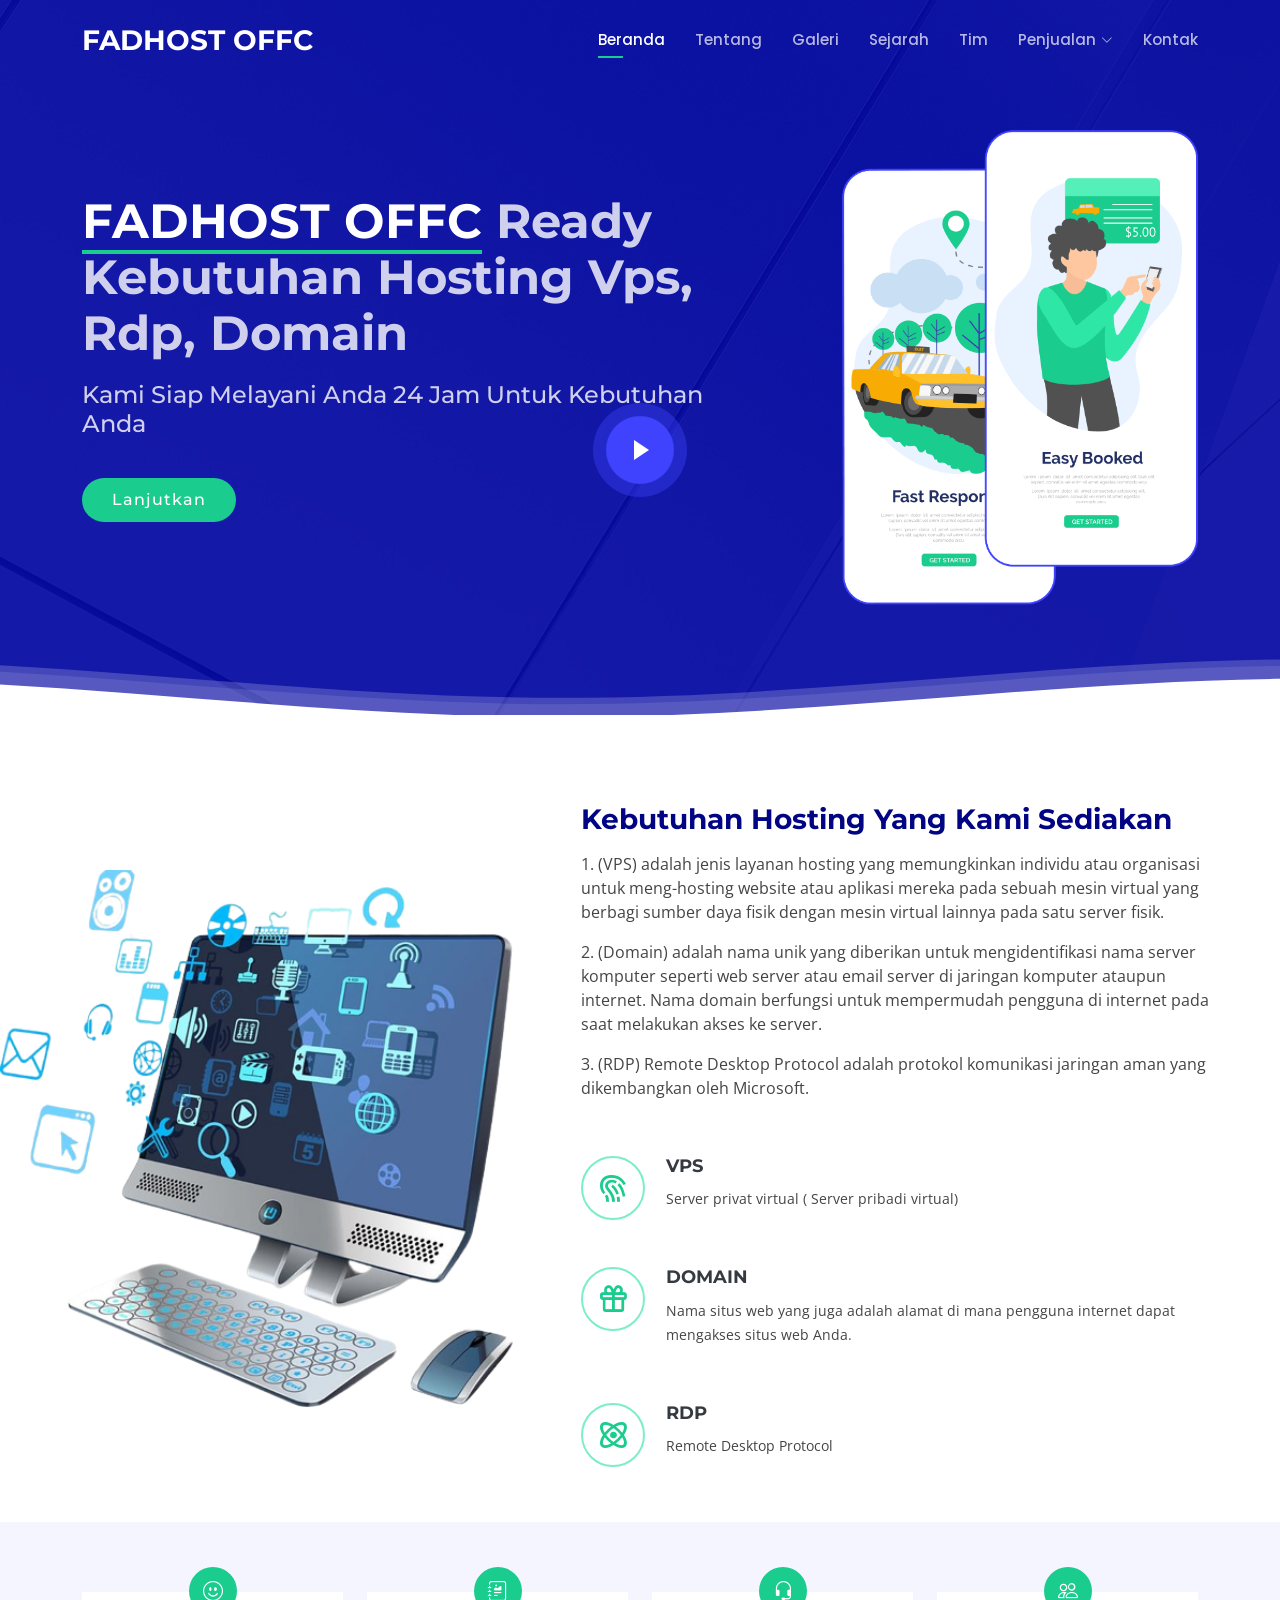
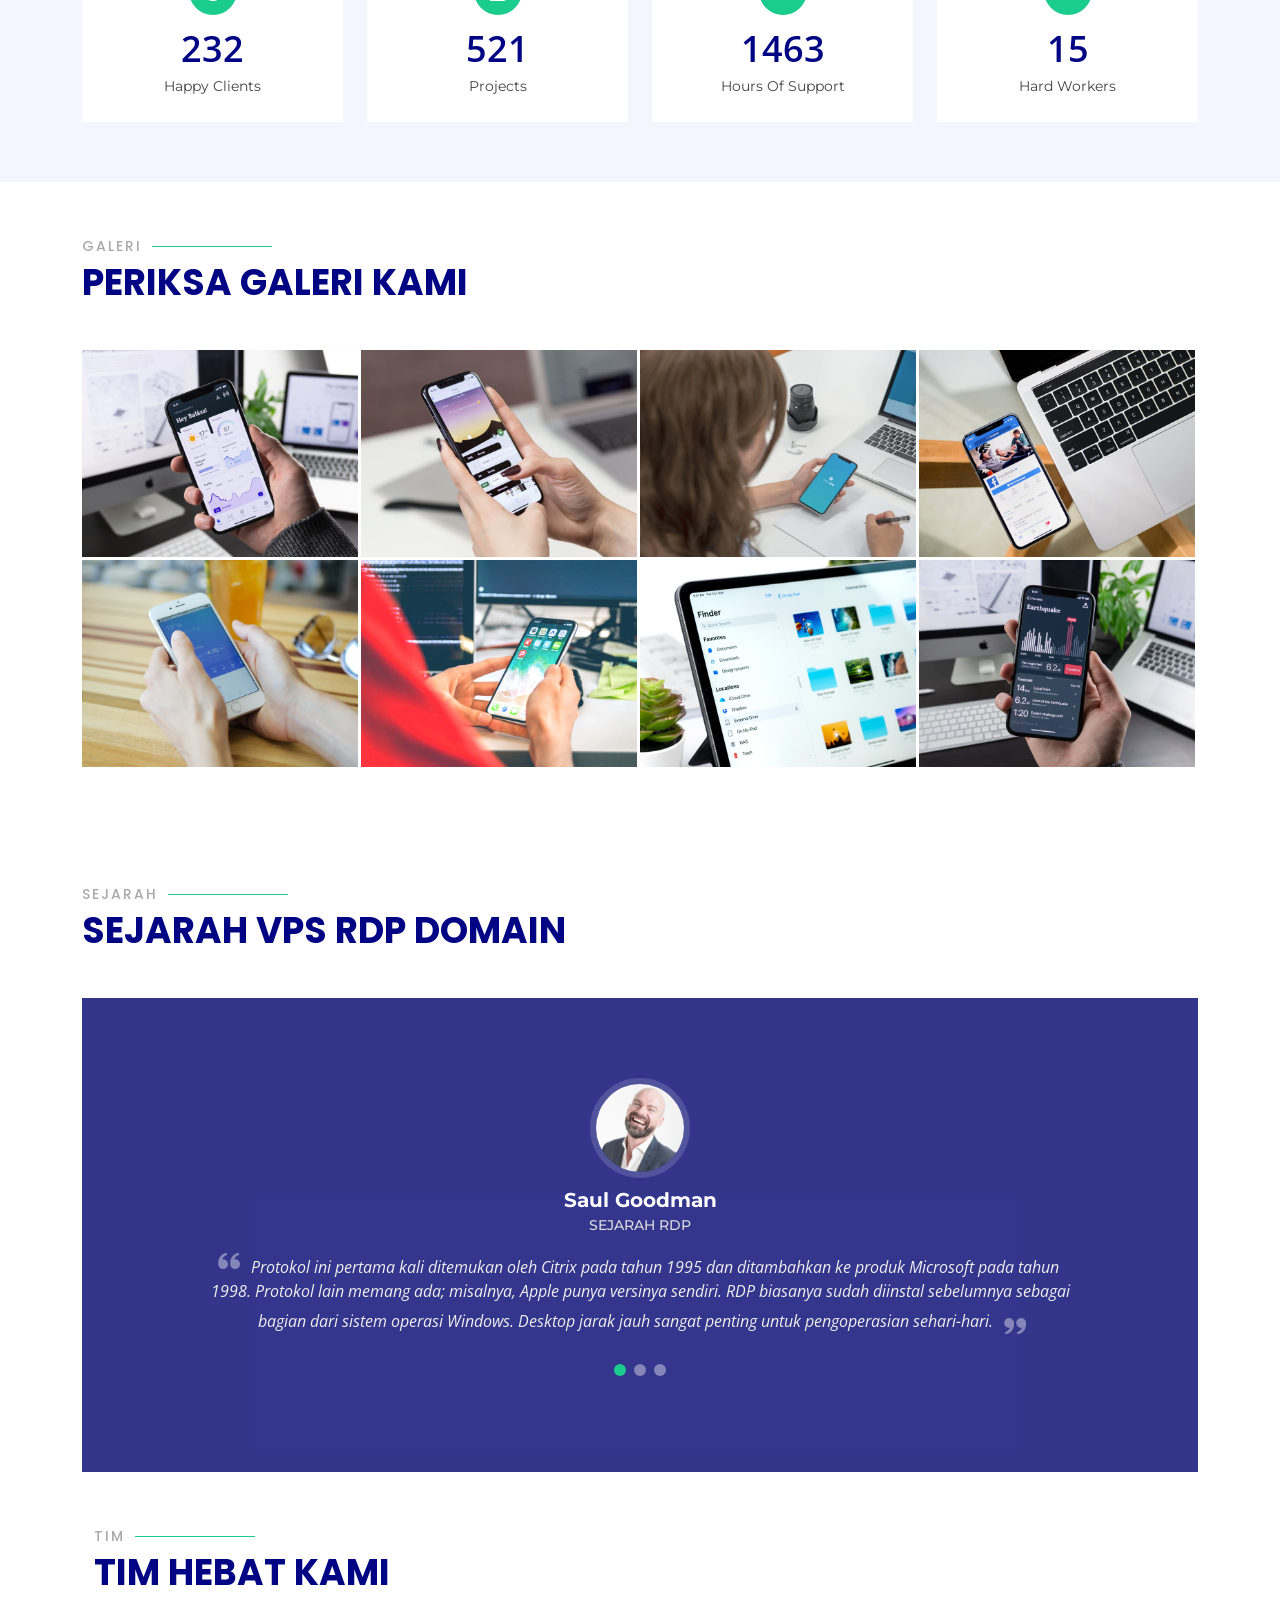
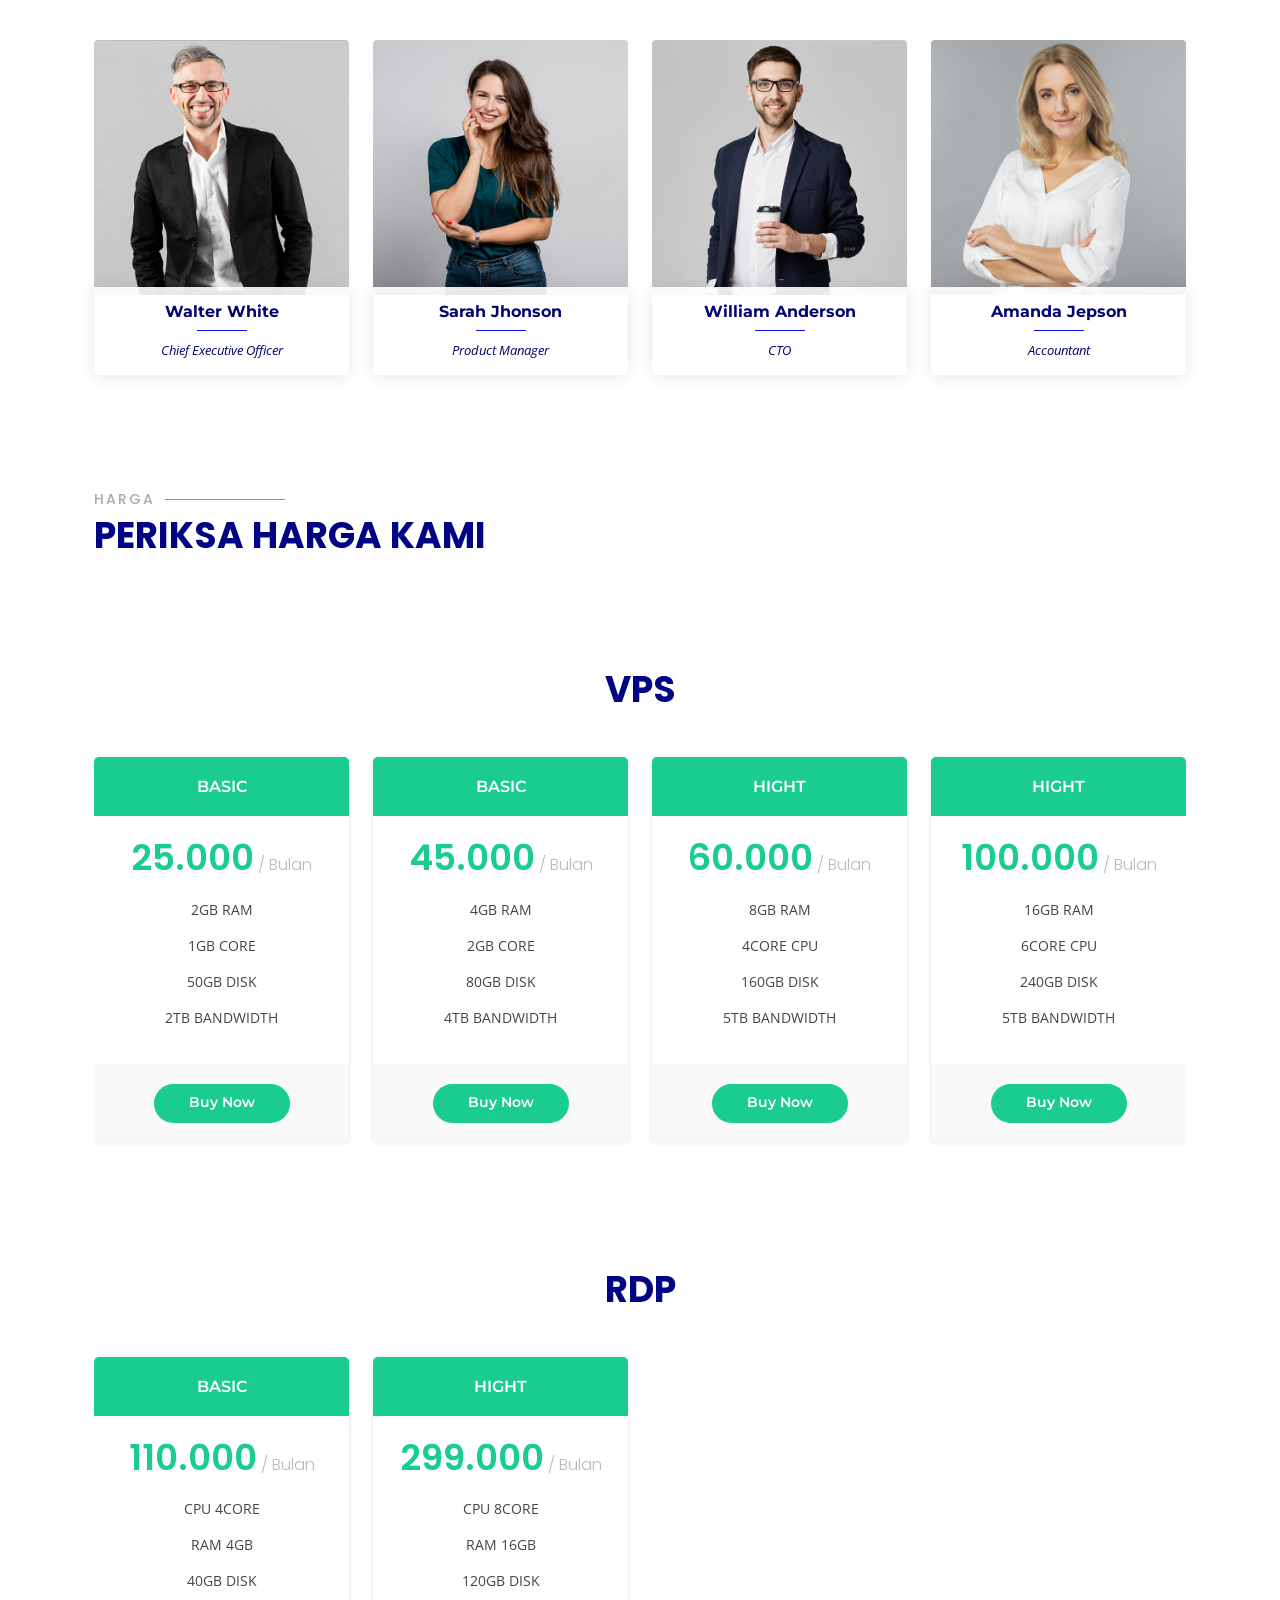
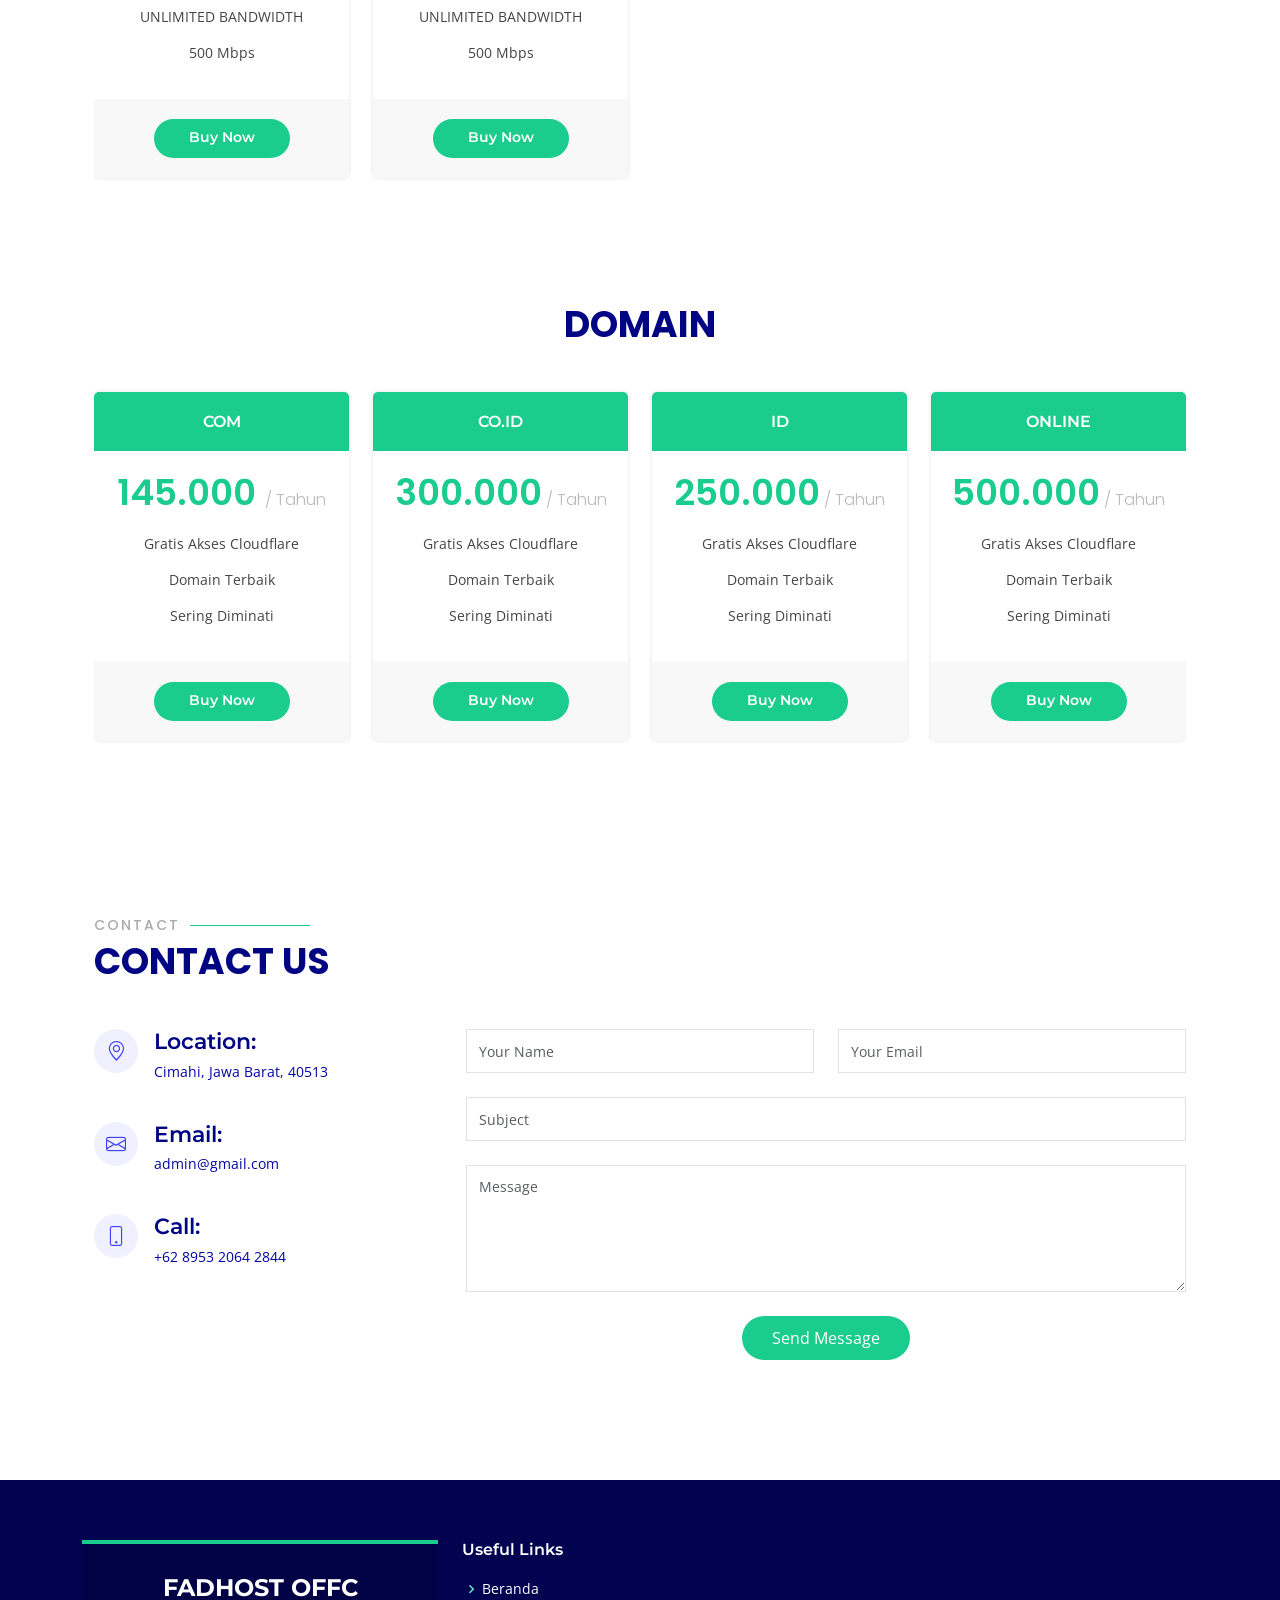
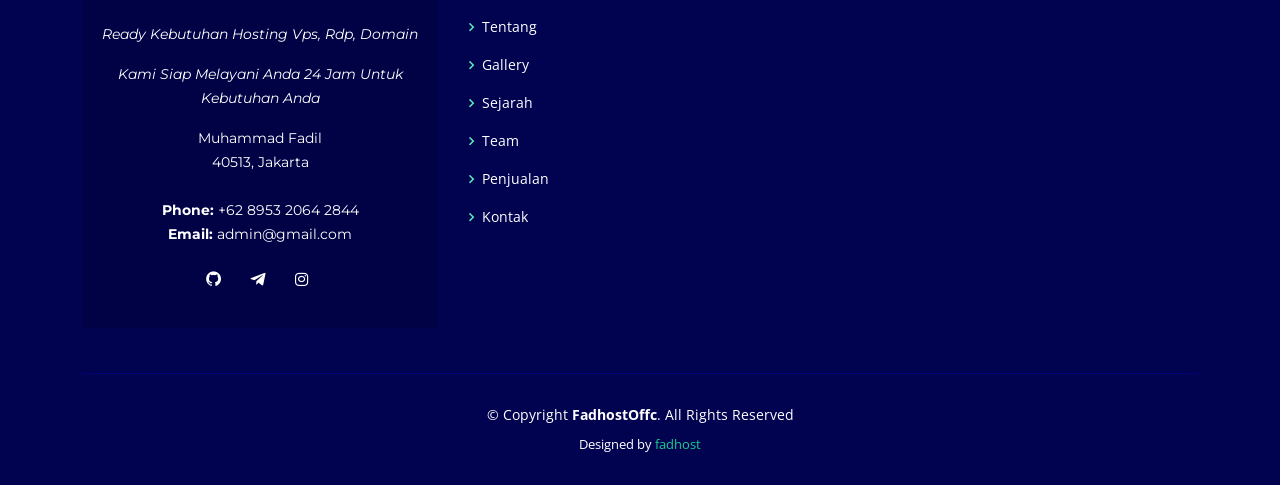
==== commit cc2dc1be: "Update index.htmll" ====
--- a/index.html
+++ b/index.html
@@ -5,7 +5,7 @@
   <meta charset="utf-8">
   <meta content="width=device-width, initial-scale=1.0" name="viewport">
 
-  <title>FADHOST-WEB HOSTING</title>
+  <title>DIGITAL MARKETPLACE</title>
   <meta content="" name="description">
   <meta content="" name="keywords">
 
@@ -135,18 +135,19 @@
             <div class="icon-box" data-aos="zoom-in" data-aos-delay="100">
               <div class="icon"><i class="bx bx-fingerprint"></i></div>
               <h4 class="title"><a href="">VPS</a></h4>
-              <p class="description">Voluptatum deleniti atque corrupti quos dolores et quas molestias excepturi sint occaecati cupiditate non provident</p>
+              <p class="description">Server privat virtual (
+Server pribadi virtual)</p>
             </div>
 
             <div class="icon-box" data-aos="zoom-in" data-aos-delay="200">
               <div class="icon"><i class="bx bx-gift"></i></div>
               <h4 class="title"><a href="">DOMAIN</a></h4>
-              <p class="description">At vero eos et accusamus et iusto odio dignissimos ducimus qui blanditiis praesentium voluptatum deleniti atque</p>
+              <p class="description">Nama situs web yang juga adalah alamat di mana pengguna internet dapat mengakses situs web Anda.</p>
             </div>
             <div class="icon-box" data-aos="zoom-in" data-aos-delay="300">
               <div class="icon"><i class="bx bx-atom"></i></div>
               <h4 class="title"><a href="">RDP</a></h4>
-              <p class="description">Explicabo est voluptatum asperiores consequatur magnam. Et veritatis odit. Sunt aut deserunt minus aut eligendi omnis</p>
+              <p class="description">Remote Desktop Protocol</p>
             </div>
 
           </div>
@@ -669,7 +670,7 @@
               <div class="social-links mt-3">
                 <a href="https://github.com/gitfdil1248/" class="github"><i class="bx bxl-github"></i></a>
                 <a href="https://t.me/fadhostoffc/" class="telegram"><i class="bx bxl-telegram"></i></a>
-                <a href="https://instagram.com/m.pdilll_" class="instagram"><i class="bx bxl-instagram"></i></a>
+                <a href="https://instagram.com/m.pdilll" class="instagram"><i class="bx bxl-instagram"></i></a>
               </div>
             </div>
           </div>
@@ -711,7 +712,7 @@
         <!-- You can delete the links only if you purchased the pro version. -->
         <!-- Licensing information: https://bootstrapmade.com/license/ -->
         <!-- Purchase the pro version with working PHP/AJAX contact form: https://bootstrapmade.com/bootslander-free-bootstrap-landing-page-template/ -->
-        Designed by <a href="https://instagram.com/m.pdilll_">fadhost</a>
+        Designed by <a href="https://instagram.com/m.pdilll">fadhost</a>
       </div>
     </div>
   </footer><!-- End Footer -->
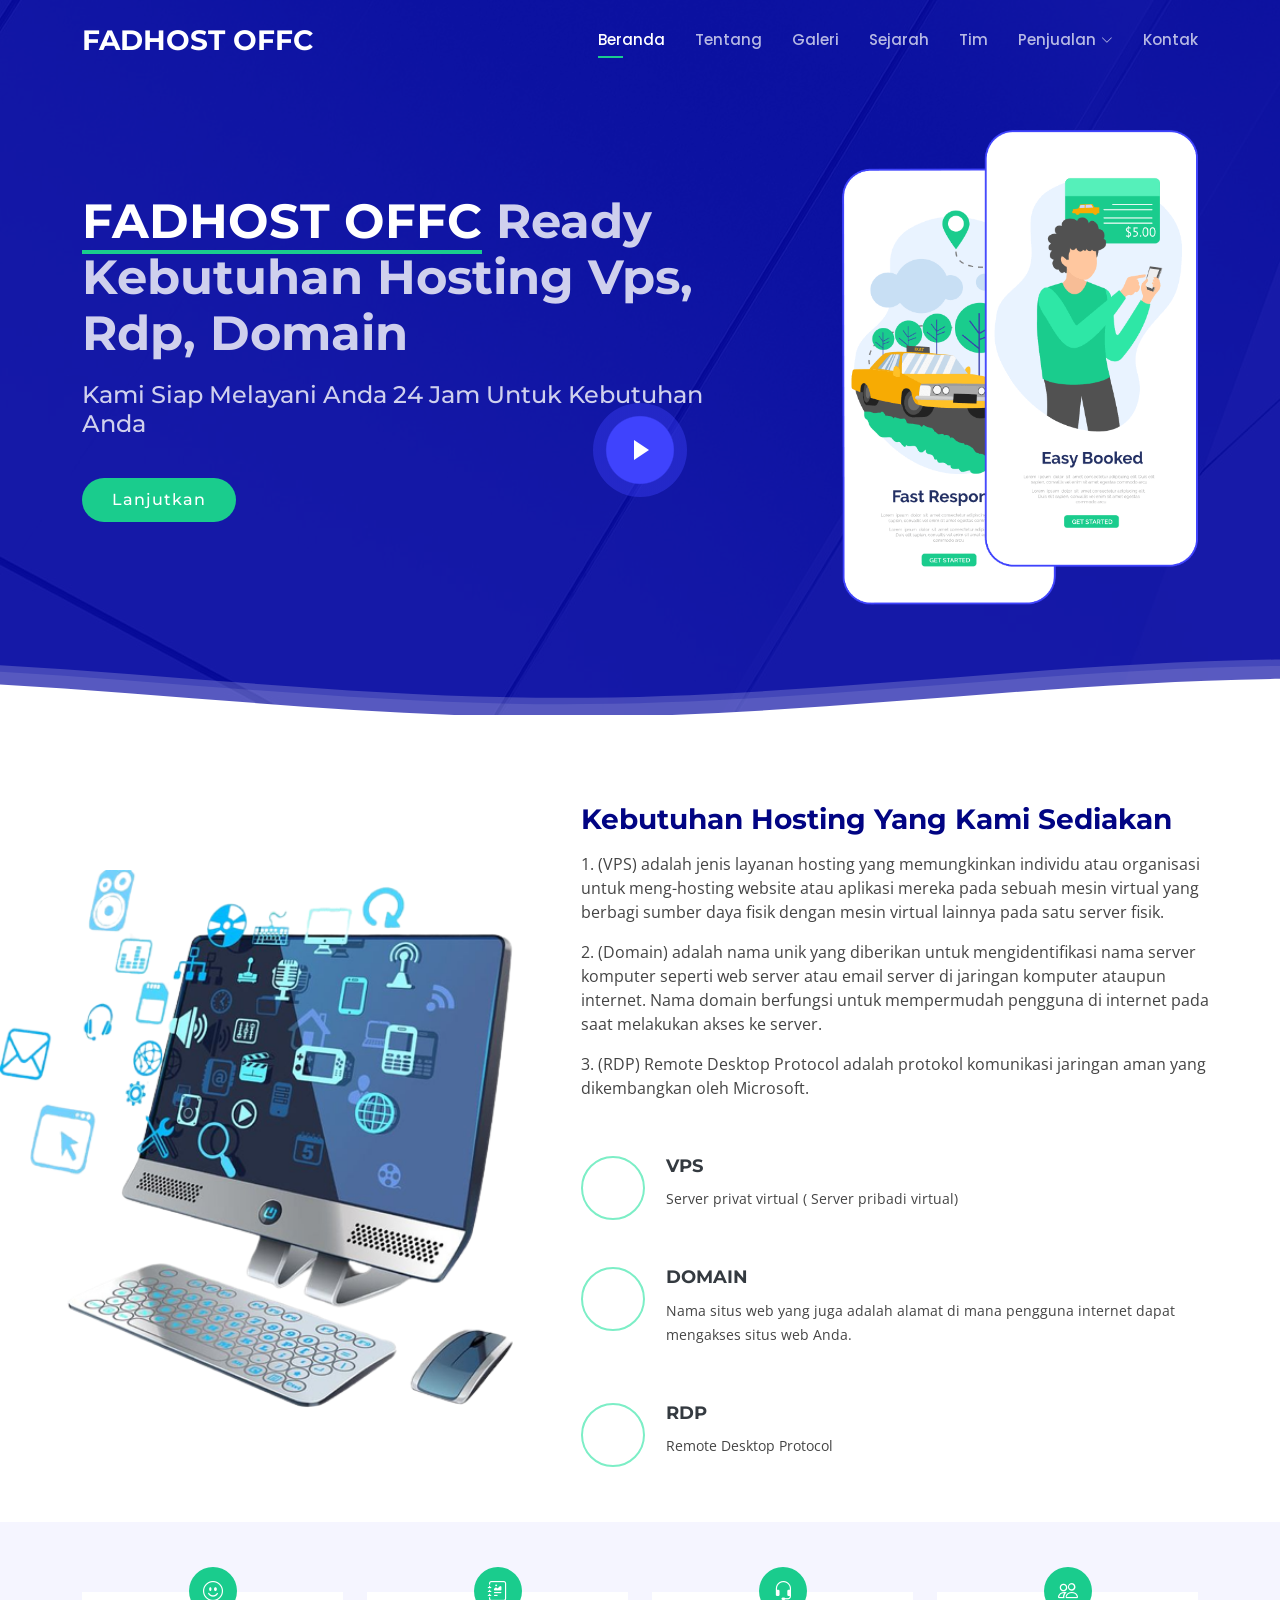
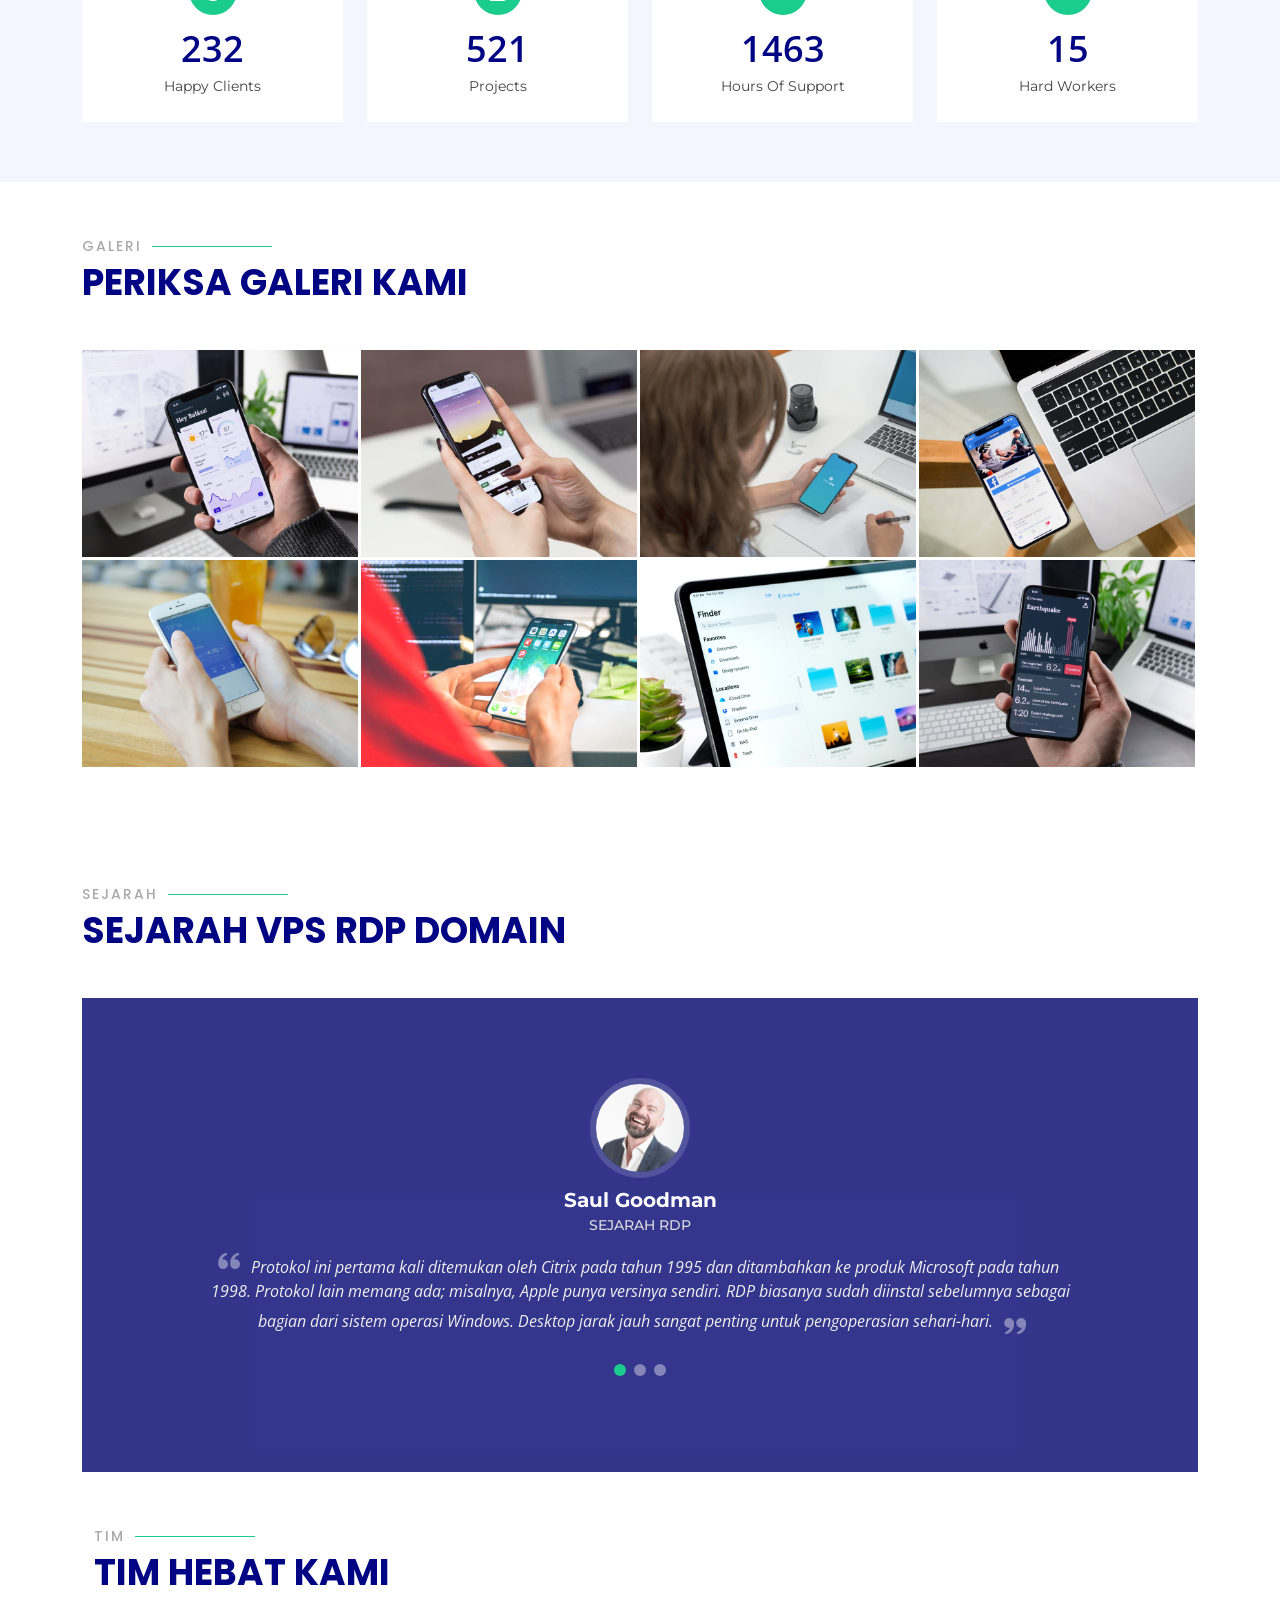
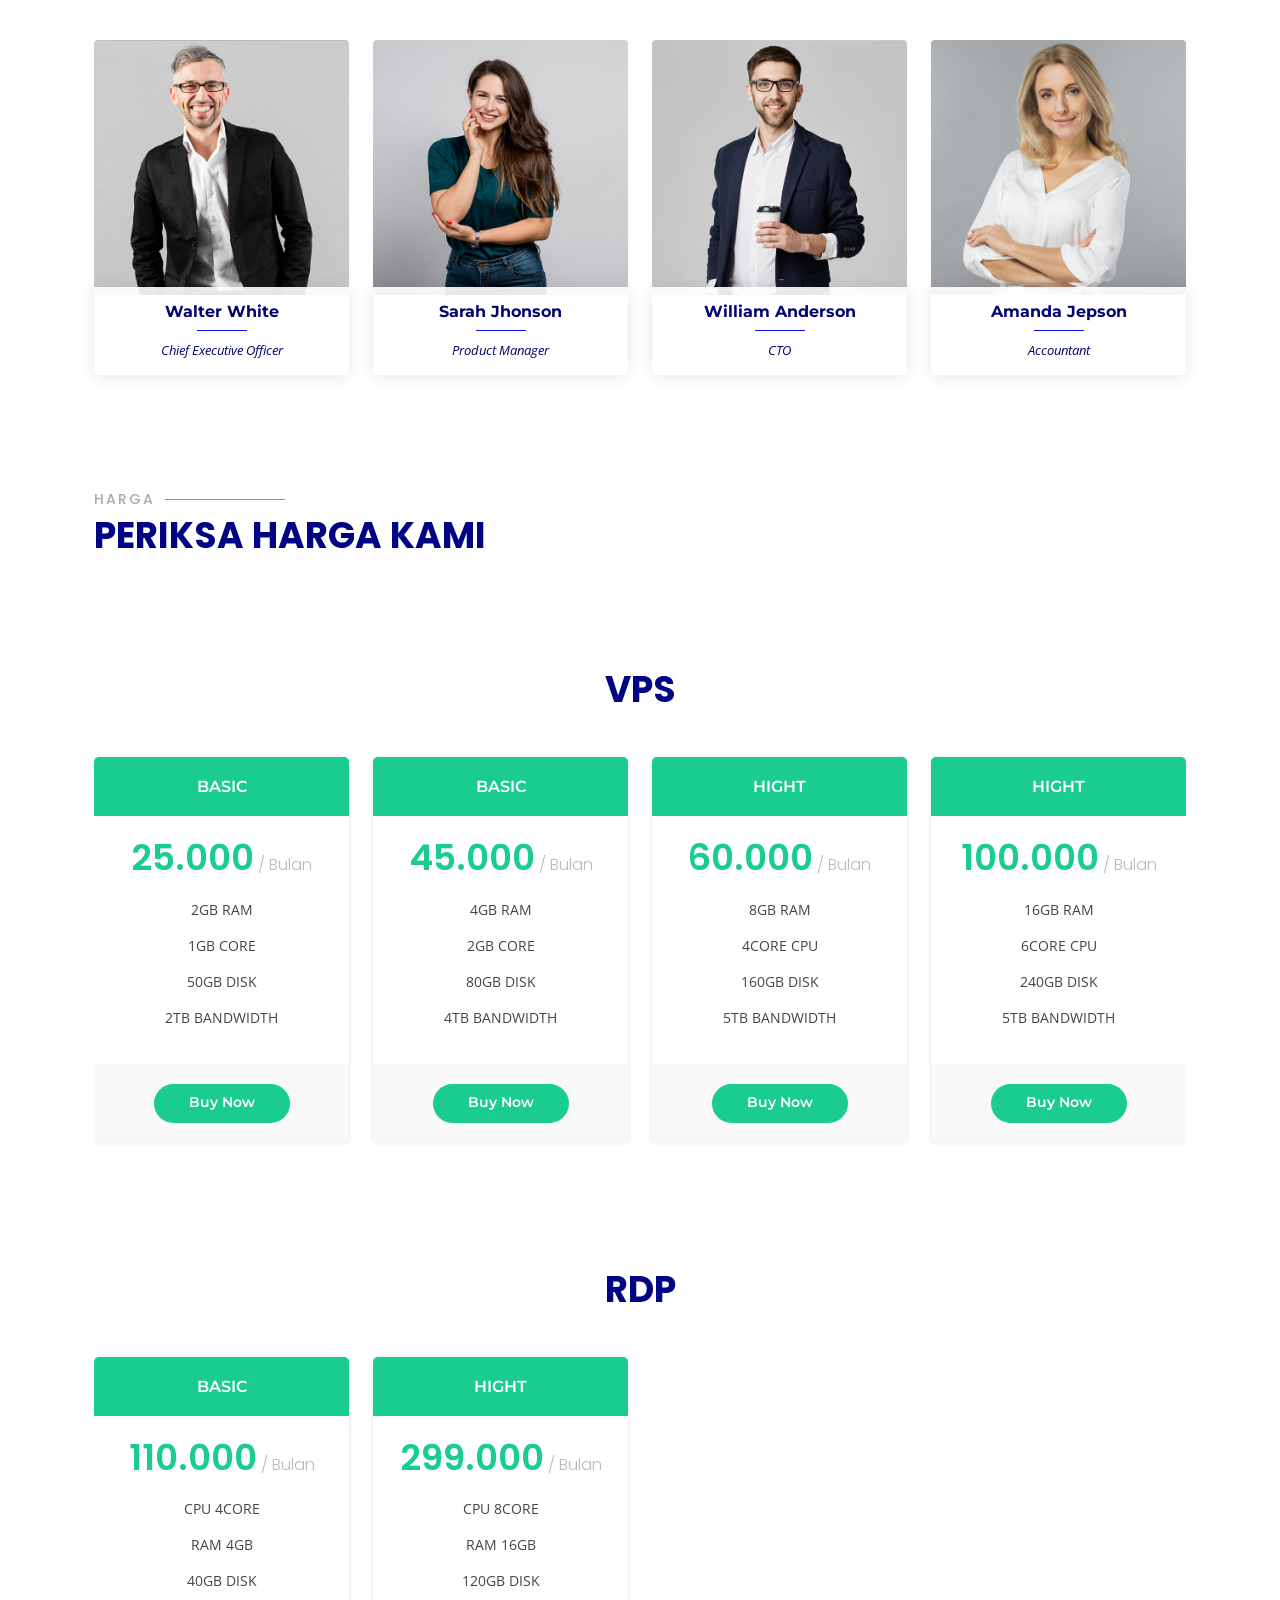
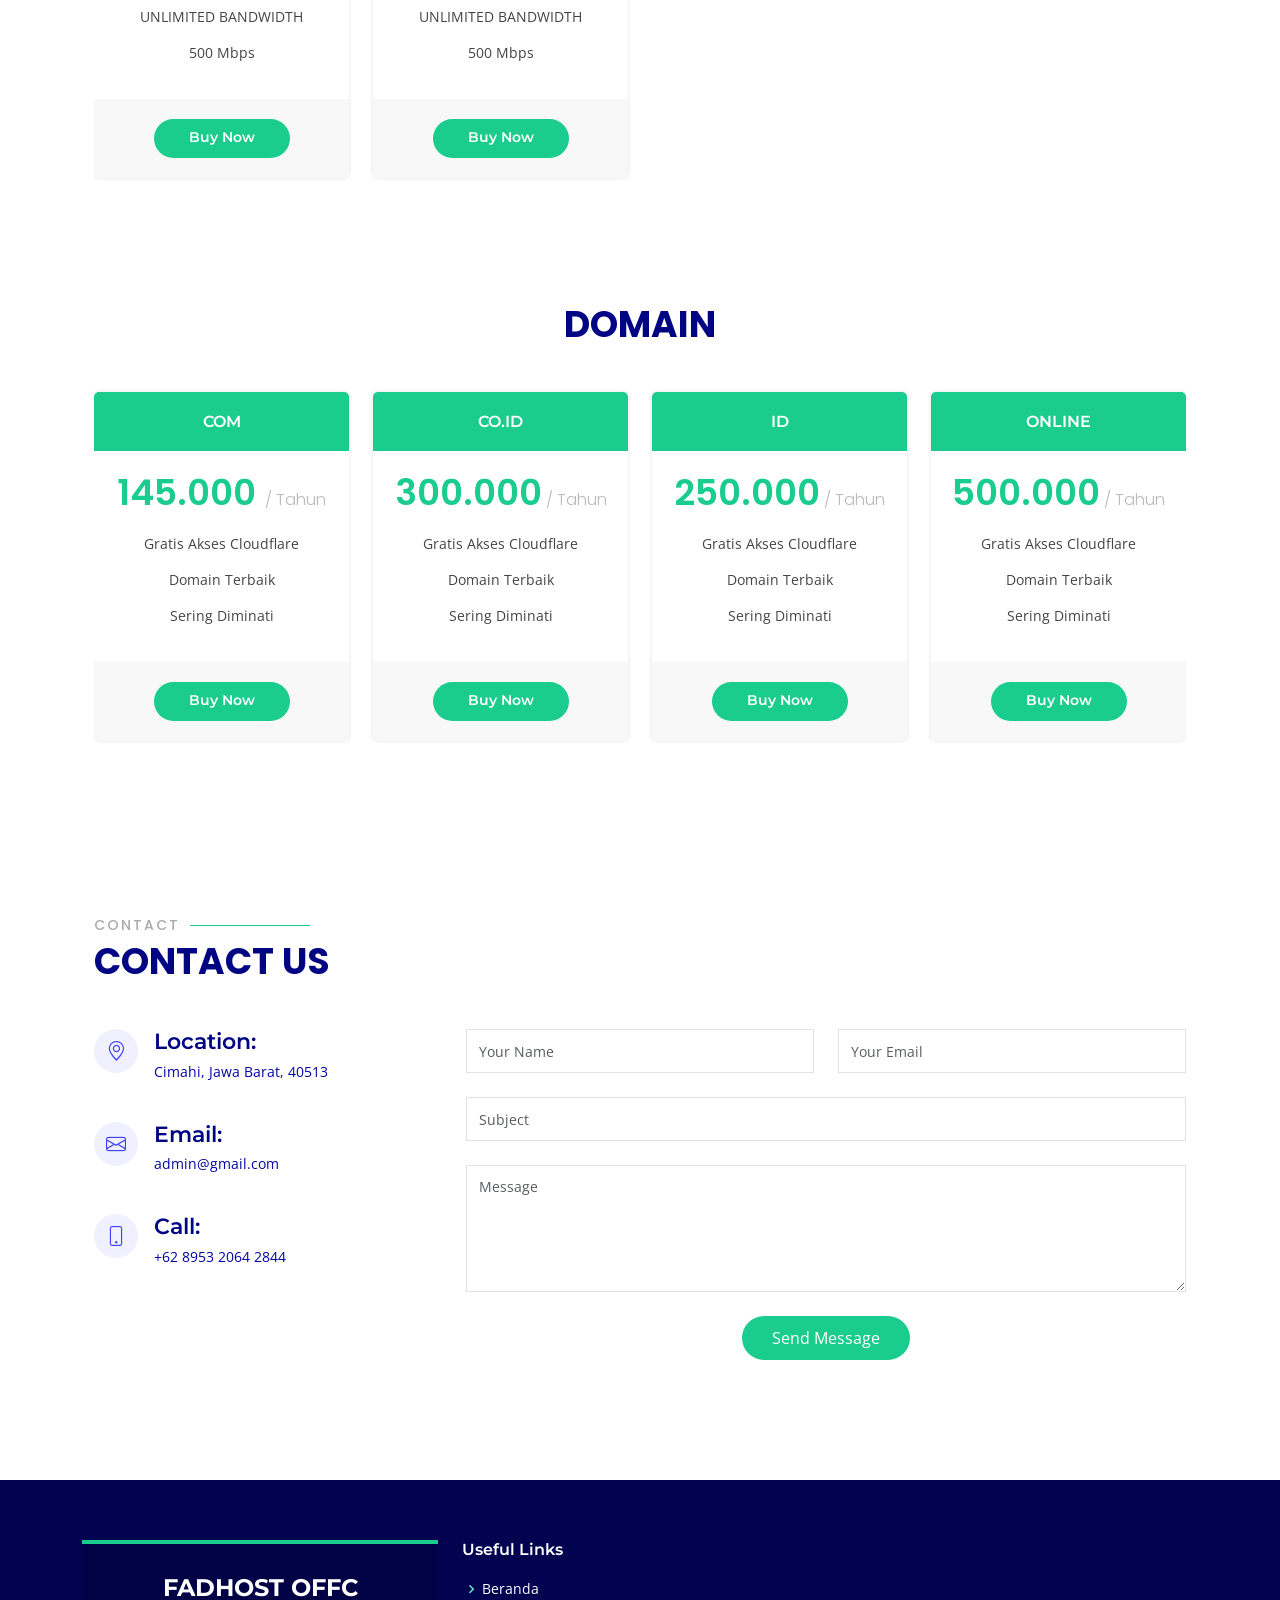
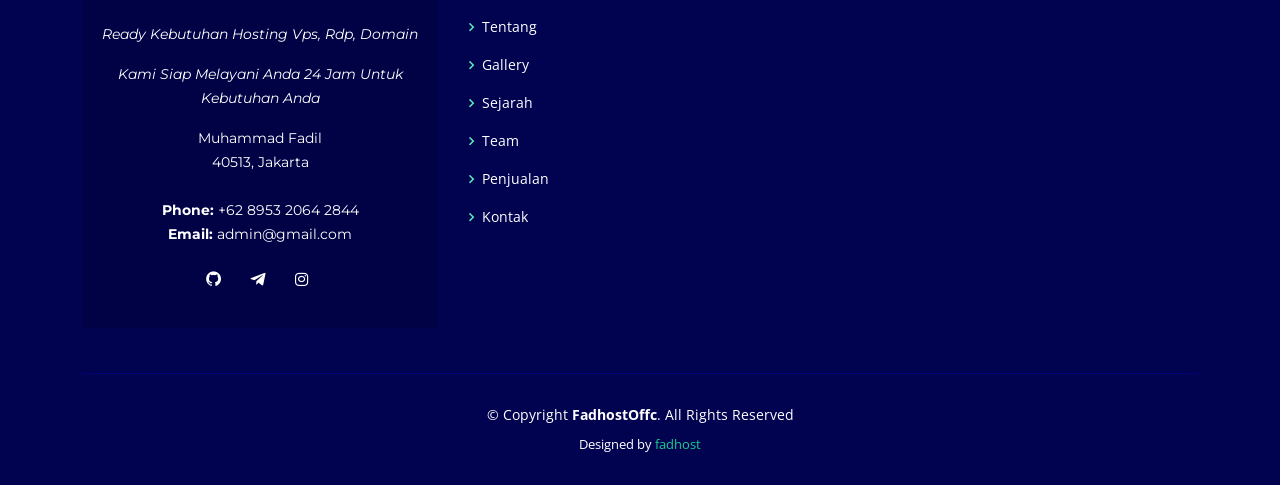
==== commit 44afbbfc: "Update index.html" ====
--- a/index.html
+++ b/index.html
@@ -89,7 +89,7 @@
             <h1><span>FADHOST OFFC</span> Ready Kebutuhan Hosting Vps, Rdp, Domain </h1>
             <h2>Kami Siap Melayani Anda 24 Jam Untuk Kebutuhan Anda</h2>
             <div class="text-center text-lg-start">
-              <a href="#about" class="btn-get-started scrollto">Lanjutkan</a>
+              <a href="#pricing" class="btn-get-started scrollto">Lanjutkan</a>
             </div>
           </div>
         </div>
@@ -133,19 +133,19 @@
             <p>2. (Domain) adalah nama unik yang diberikan untuk mengidentifikasi nama server komputer seperti web server atau email server di jaringan komputer ataupun internet. Nama domain berfungsi untuk mempermudah pengguna di internet pada saat melakukan akses ke server.</p>
             <p>3. (RDP) Remote Desktop Protocol adalah protokol komunikasi jaringan aman yang dikembangkan oleh Microsoft.</p>
             <div class="icon-box" data-aos="zoom-in" data-aos-delay="100">
-              <div class="icon"><i class="bx bx-fingerprint"></i></div>
+              <div class="icon"><i class="bx bx-cpu"></i></div>
               <h4 class="title"><a href="">VPS</a></h4>
               <p class="description">Server privat virtual (
 Server pribadi virtual)</p>
             </div>
 
             <div class="icon-box" data-aos="zoom-in" data-aos-delay="200">
-              <div class="icon"><i class="bx bx-gift"></i></div>
+              <div class="icon"><i class="bx bx-globe2"></i></div>
               <h4 class="title"><a href="">DOMAIN</a></h4>
               <p class="description">Nama situs web yang juga adalah alamat di mana pengguna internet dapat mengakses situs web Anda.</p>
             </div>
             <div class="icon-box" data-aos="zoom-in" data-aos-delay="300">
-              <div class="icon"><i class="bx bx-atom"></i></div>
+              <div class="icon"><i class="bx bx-pc-display"></i></div>
               <h4 class="title"><a href="">RDP</a></h4>
               <p class="description">Remote Desktop Protocol</p>
             </div>
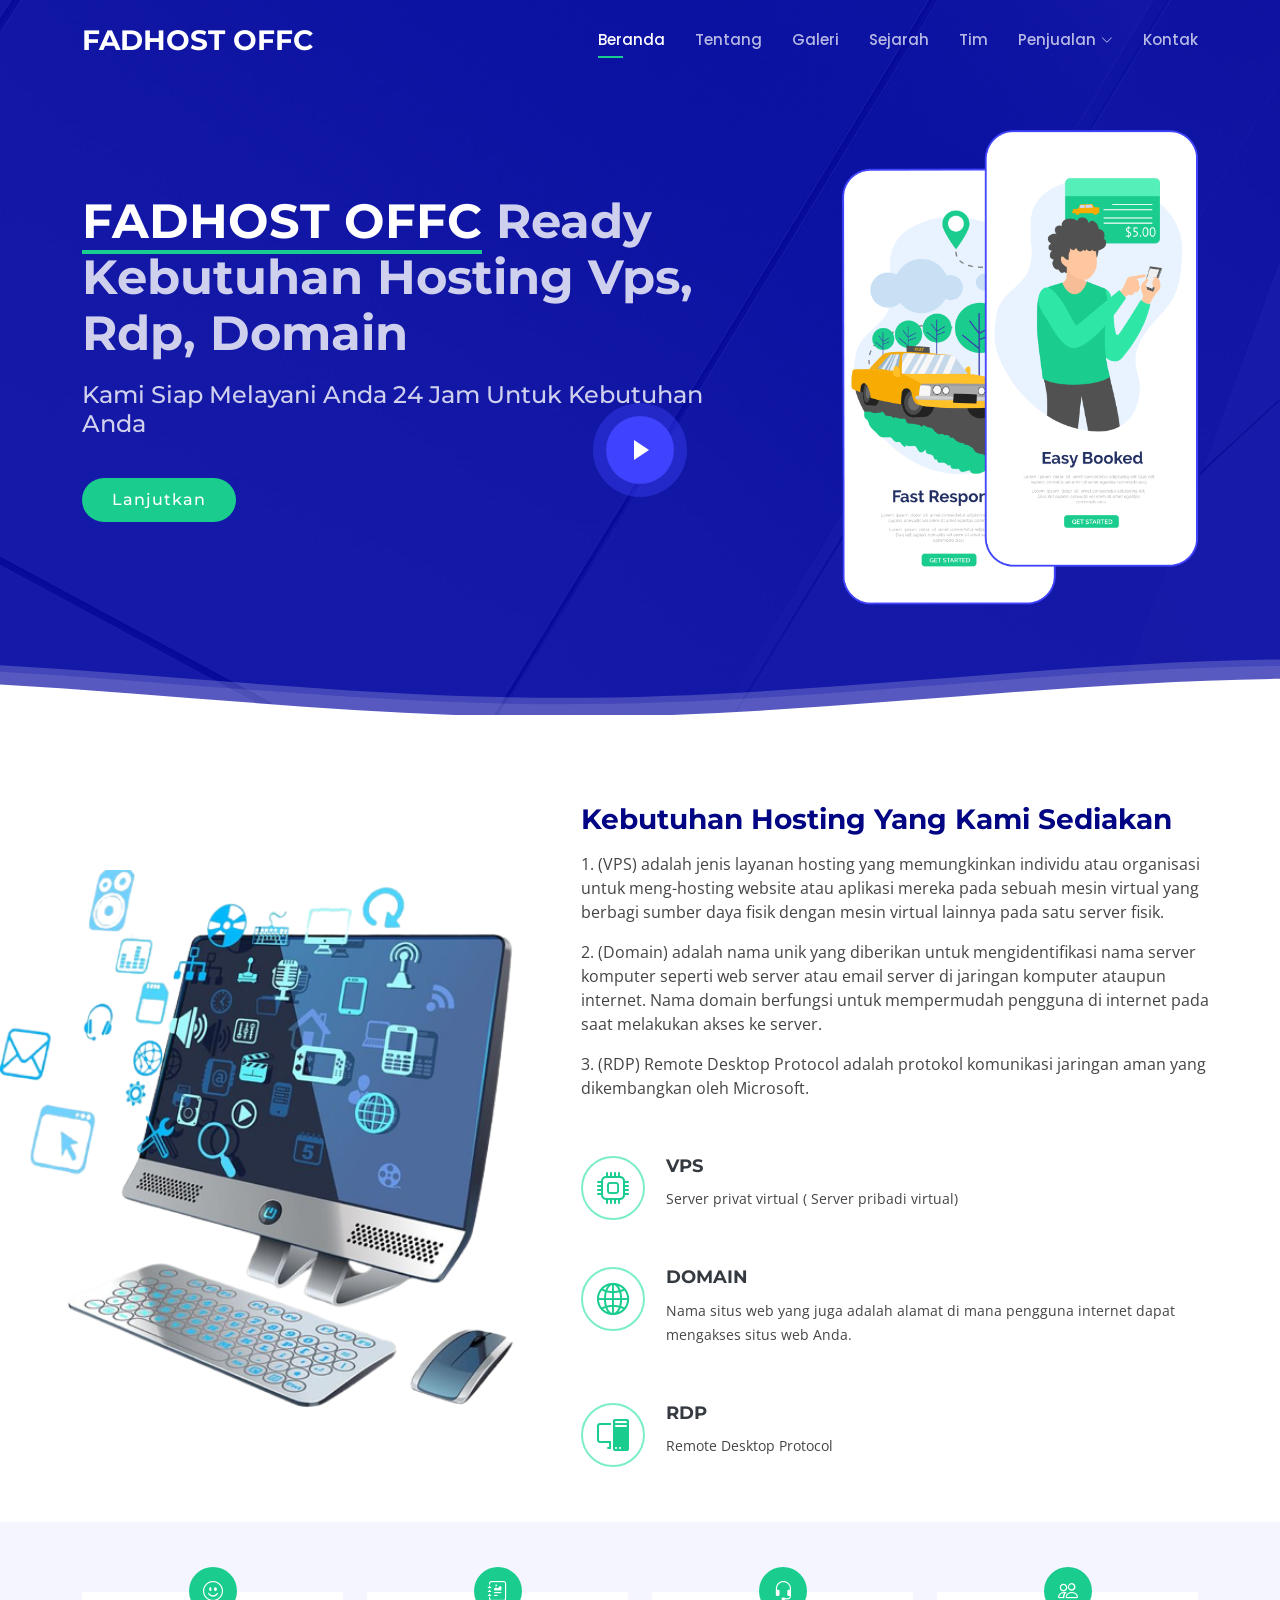
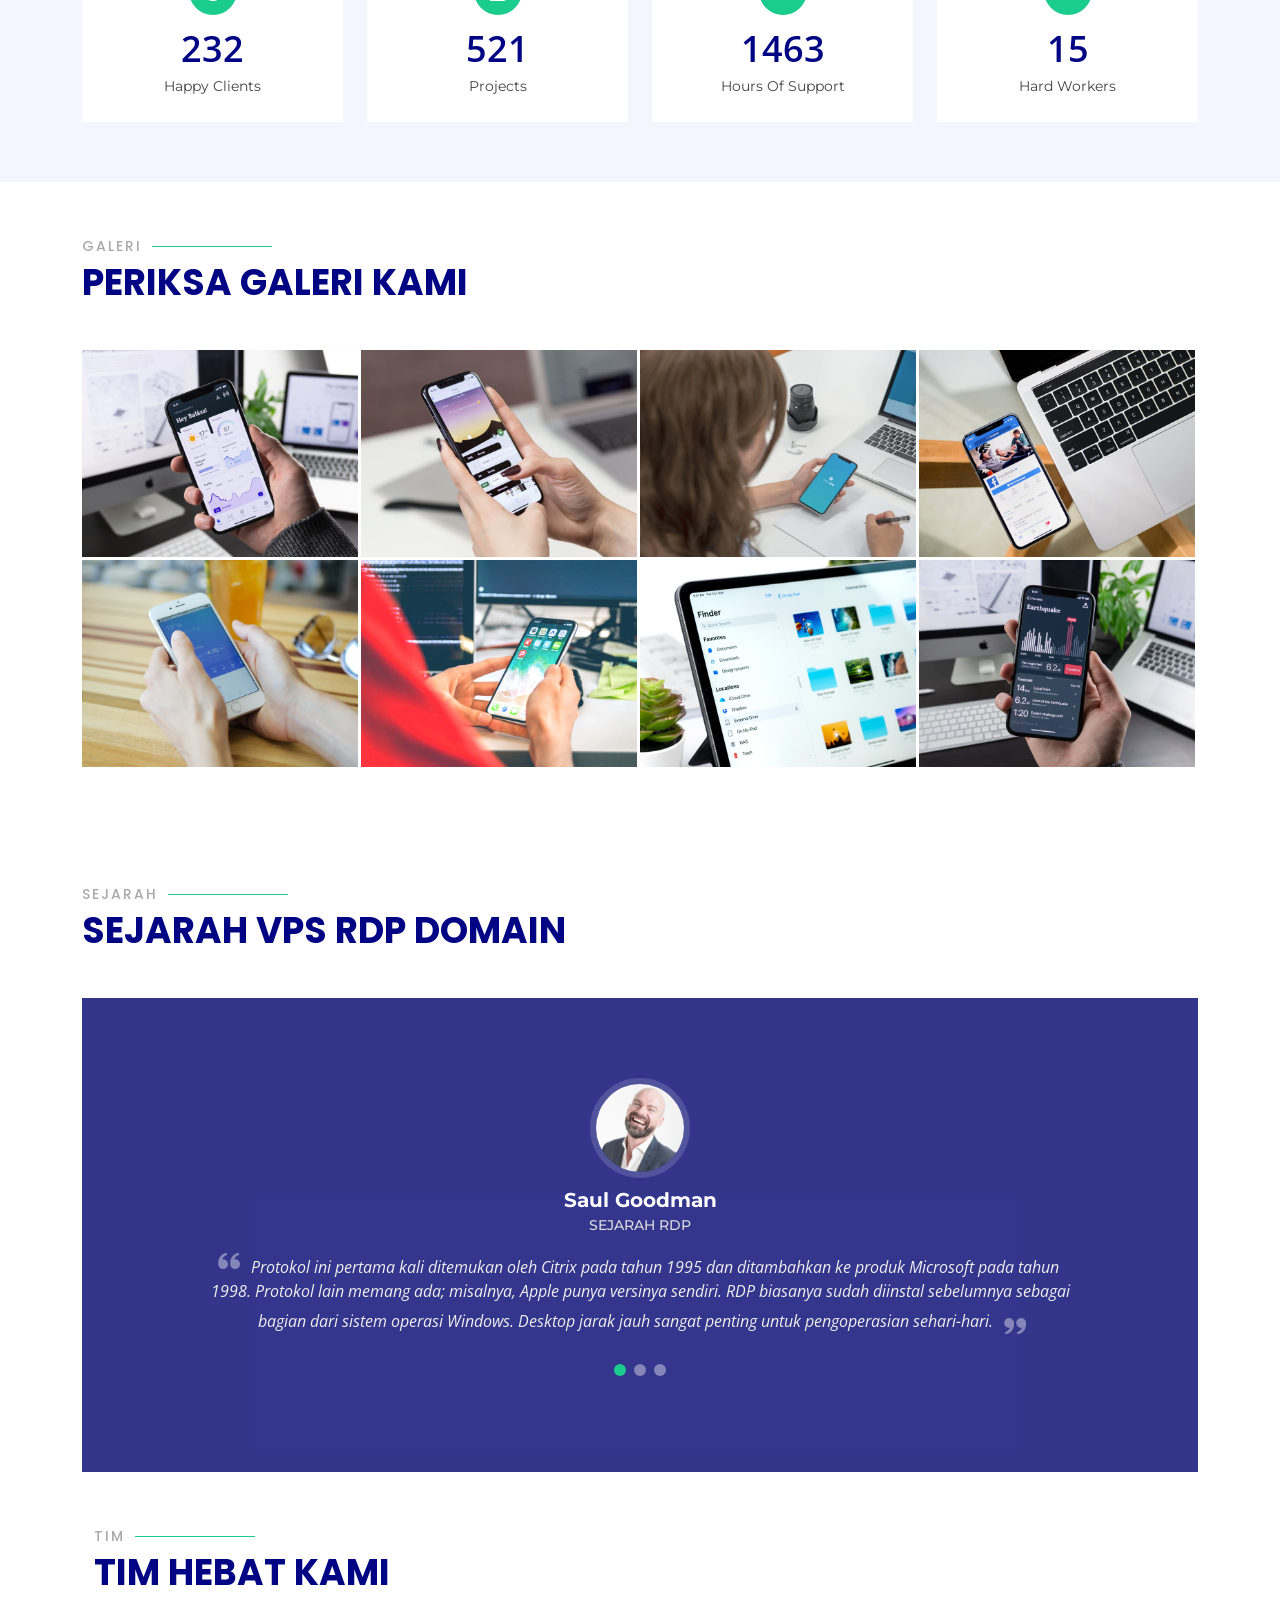
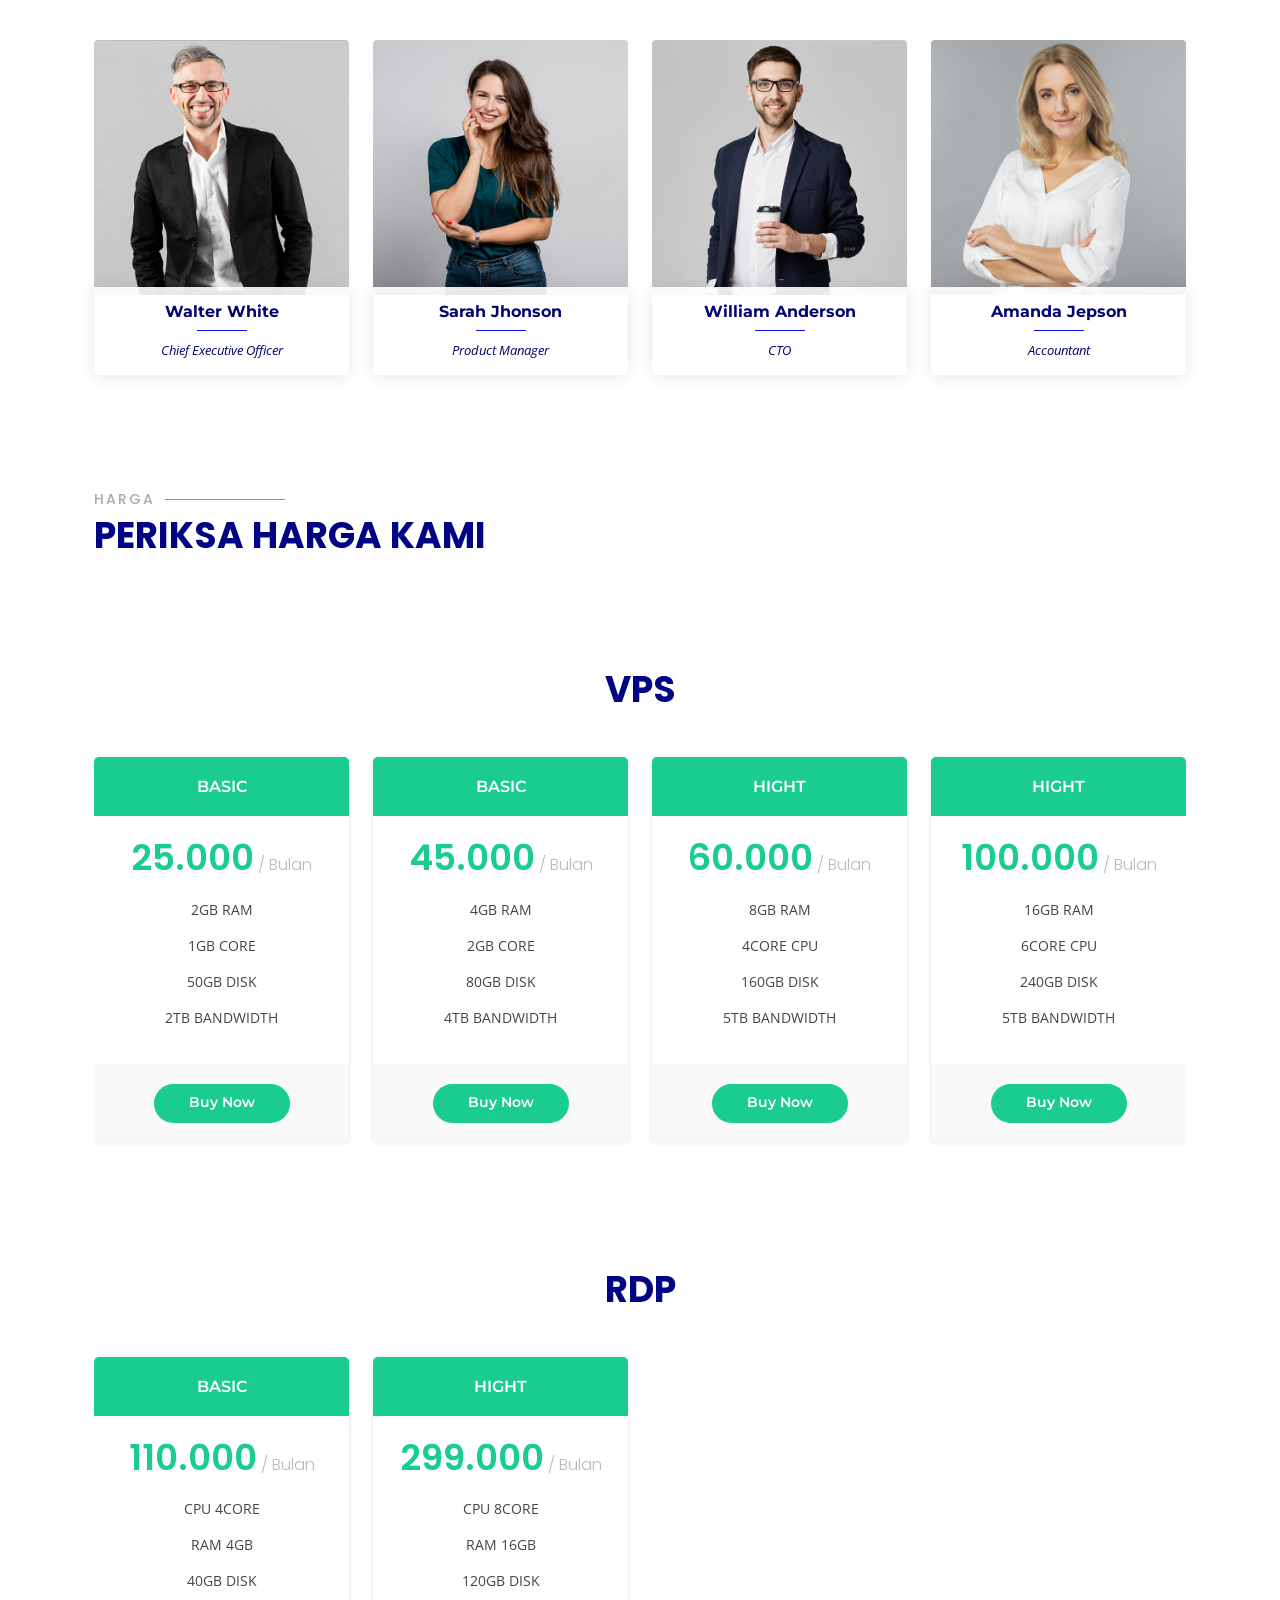
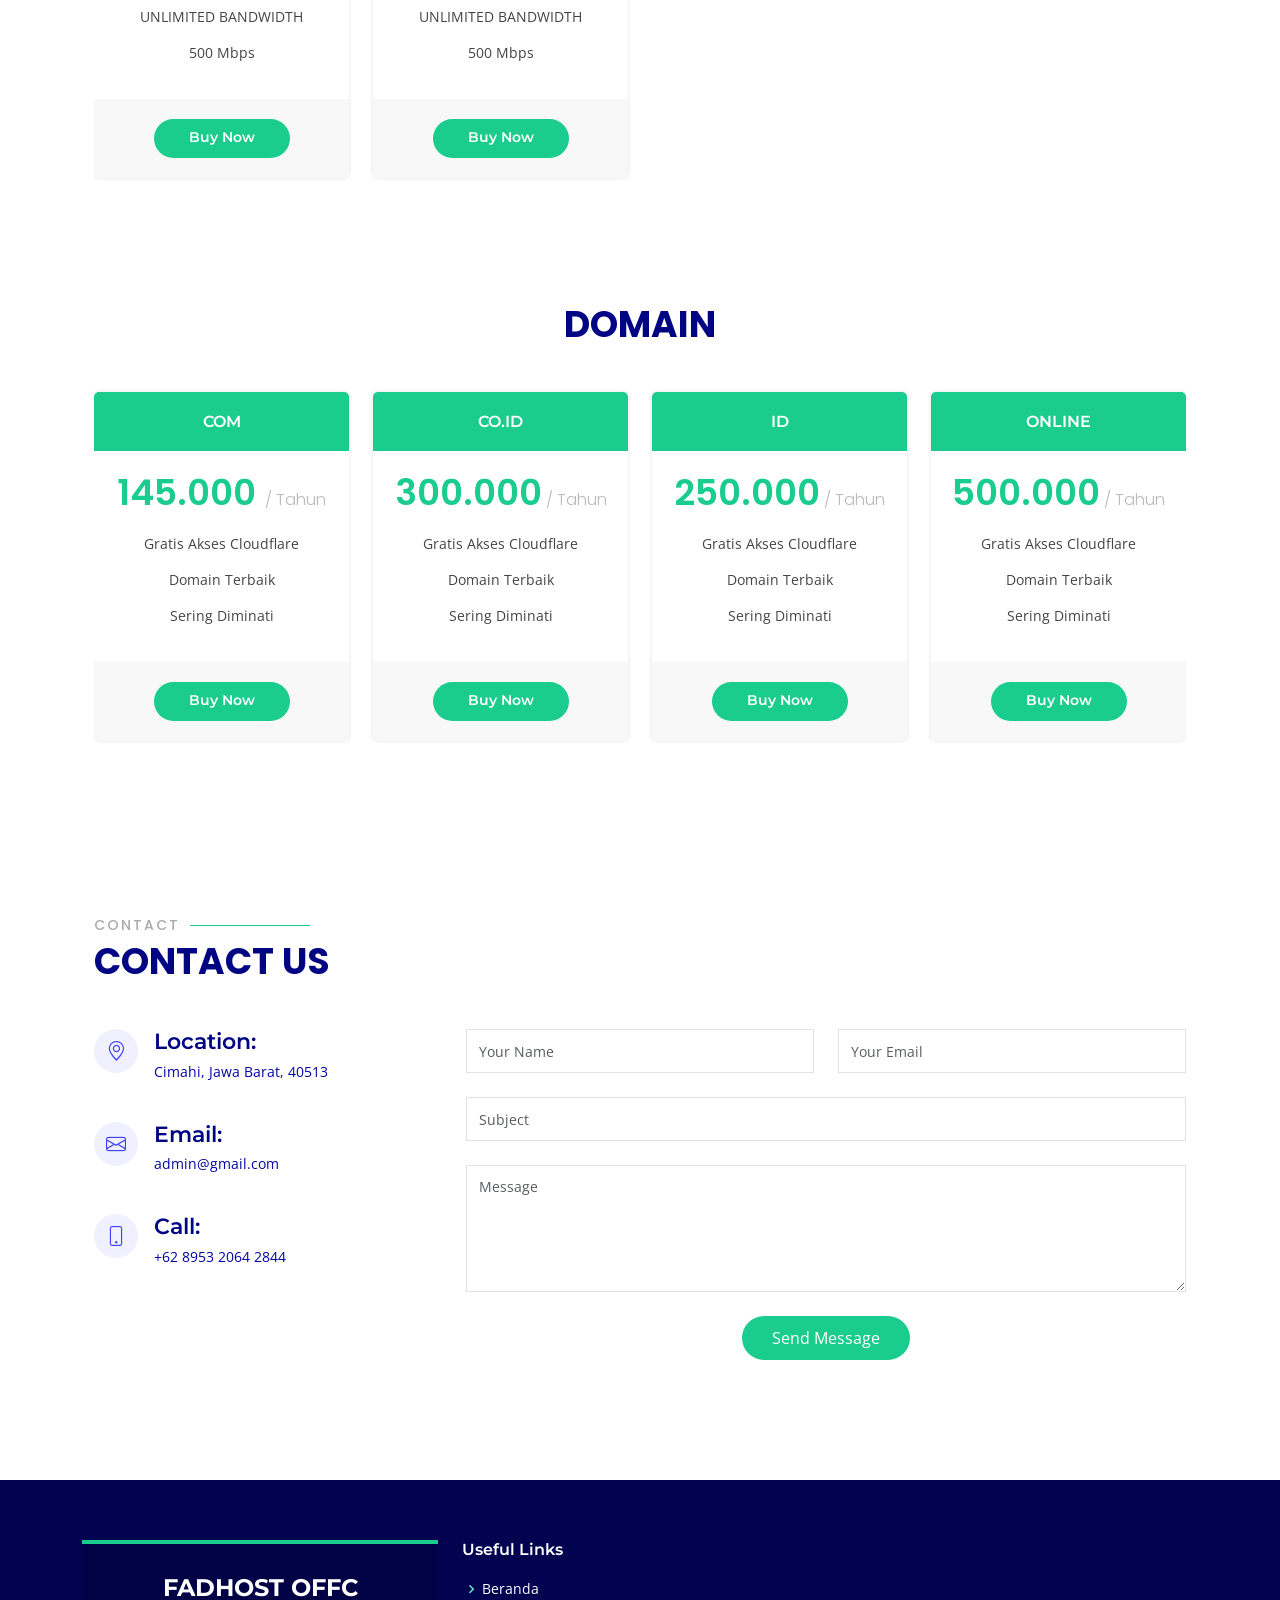
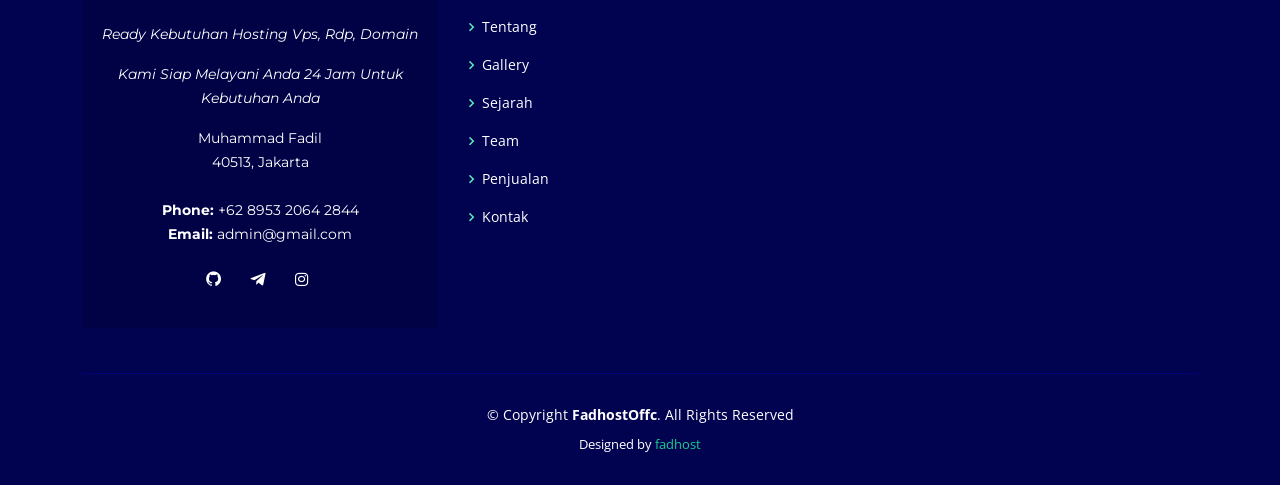
==== commit f393af29: "Update index.html" ====
--- a/index.html
+++ b/index.html
@@ -133,19 +133,19 @@
             <p>2. (Domain) adalah nama unik yang diberikan untuk mengidentifikasi nama server komputer seperti web server atau email server di jaringan komputer ataupun internet. Nama domain berfungsi untuk mempermudah pengguna di internet pada saat melakukan akses ke server.</p>
             <p>3. (RDP) Remote Desktop Protocol adalah protokol komunikasi jaringan aman yang dikembangkan oleh Microsoft.</p>
             <div class="icon-box" data-aos="zoom-in" data-aos-delay="100">
-              <div class="icon"><i class="bx bx-cpu"></i></div>
+              <div class="icon"><i class="bi bi-cpu"></i></div>
               <h4 class="title"><a href="">VPS</a></h4>
               <p class="description">Server privat virtual (
 Server pribadi virtual)</p>
             </div>
 
             <div class="icon-box" data-aos="zoom-in" data-aos-delay="200">
-              <div class="icon"><i class="bx bx-globe2"></i></div>
+              <div class="icon"><i class="bi bi-globe2"></i></div>
               <h4 class="title"><a href="">DOMAIN</a></h4>
               <p class="description">Nama situs web yang juga adalah alamat di mana pengguna internet dapat mengakses situs web Anda.</p>
             </div>
             <div class="icon-box" data-aos="zoom-in" data-aos-delay="300">
-              <div class="icon"><i class="bx bx-pc-display"></i></div>
+              <div class="icon"><i class="bi bi-pc-display"></i></div>
               <h4 class="title"><a href="">RDP</a></h4>
               <p class="description">Remote Desktop Protocol</p>
             </div>
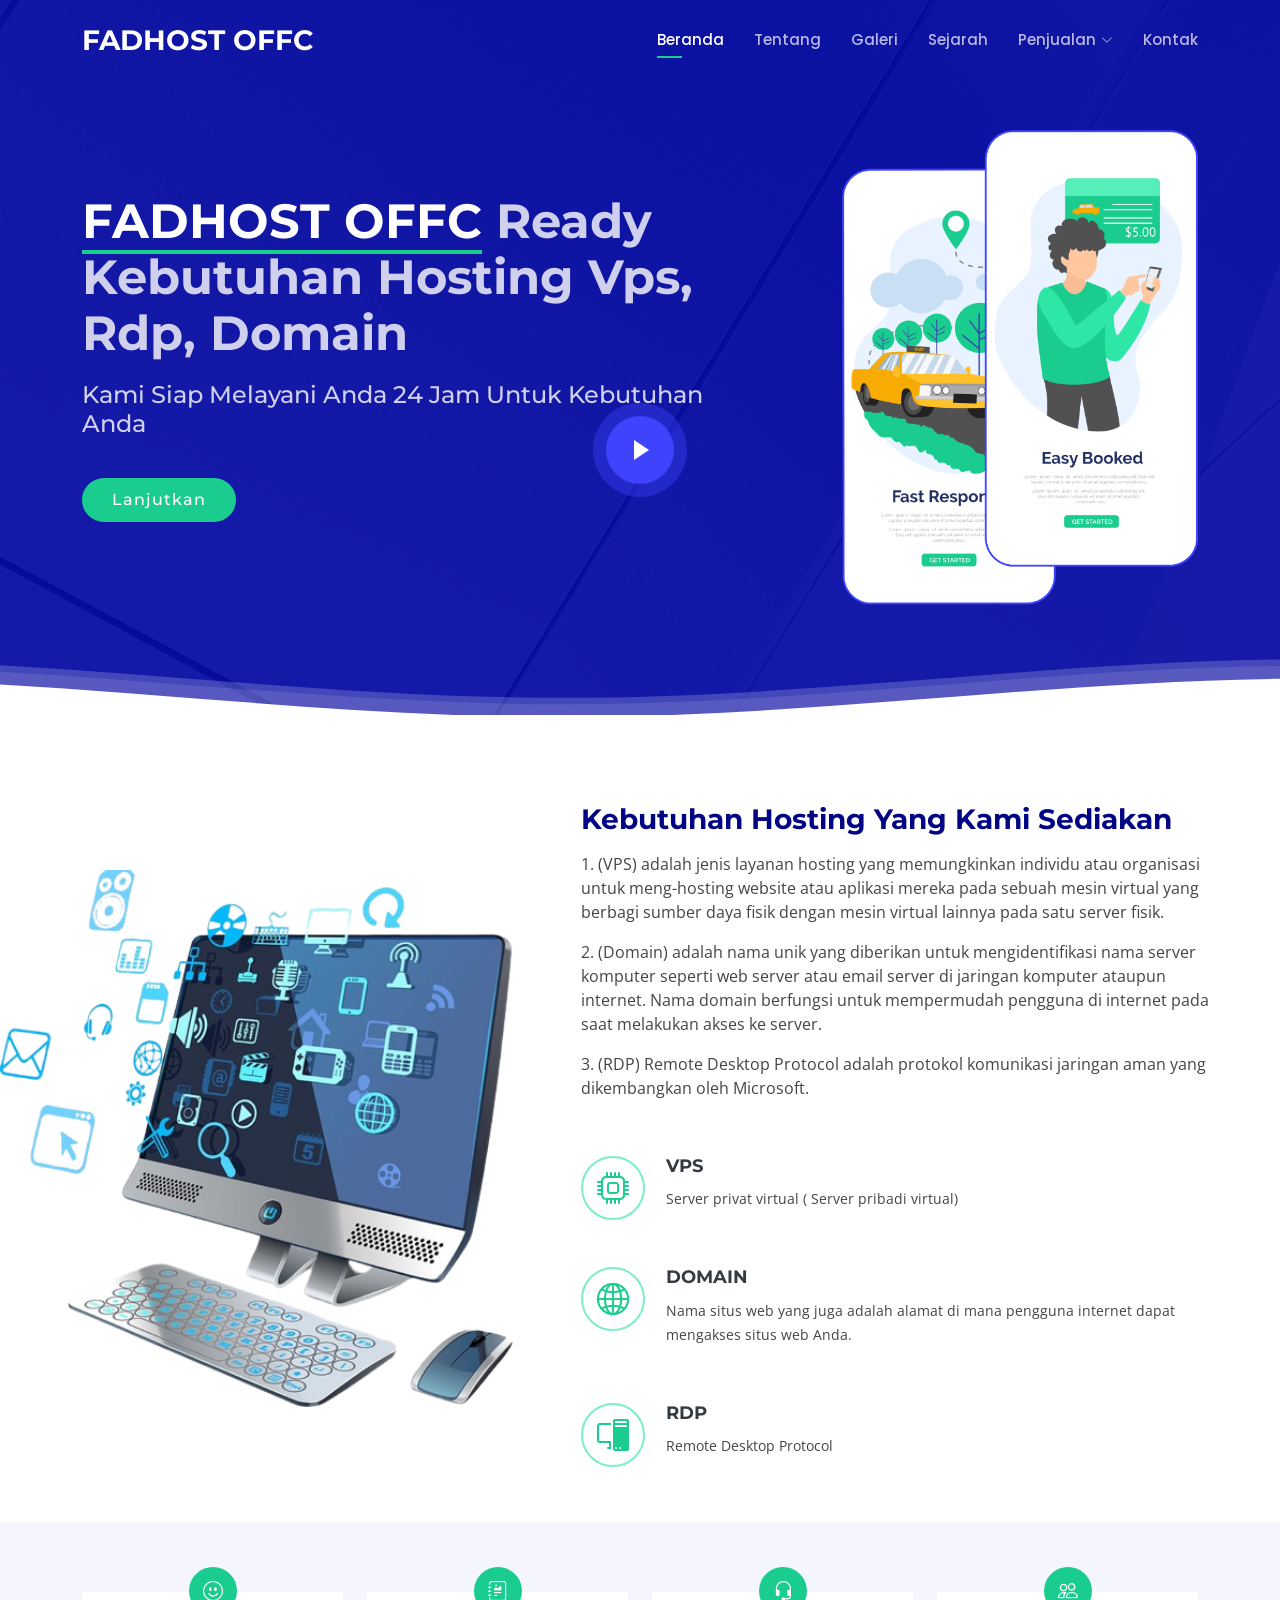
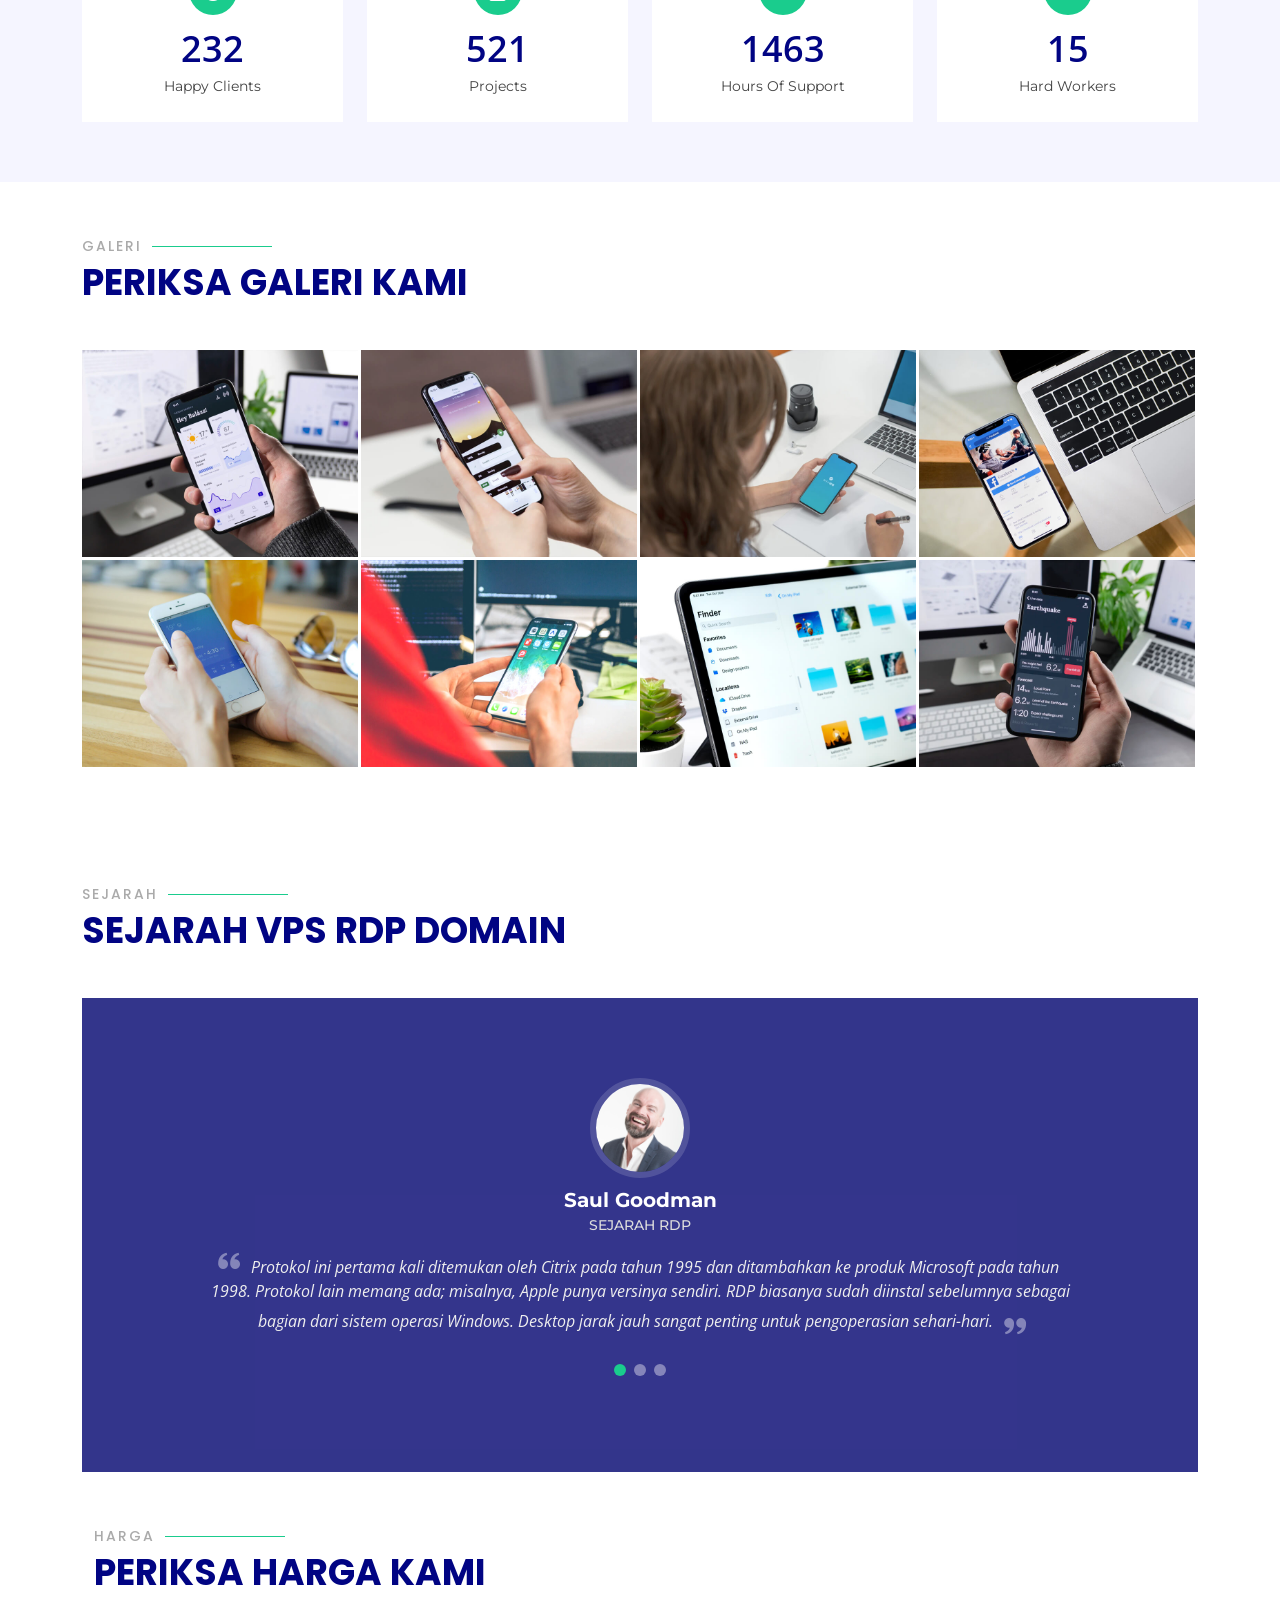
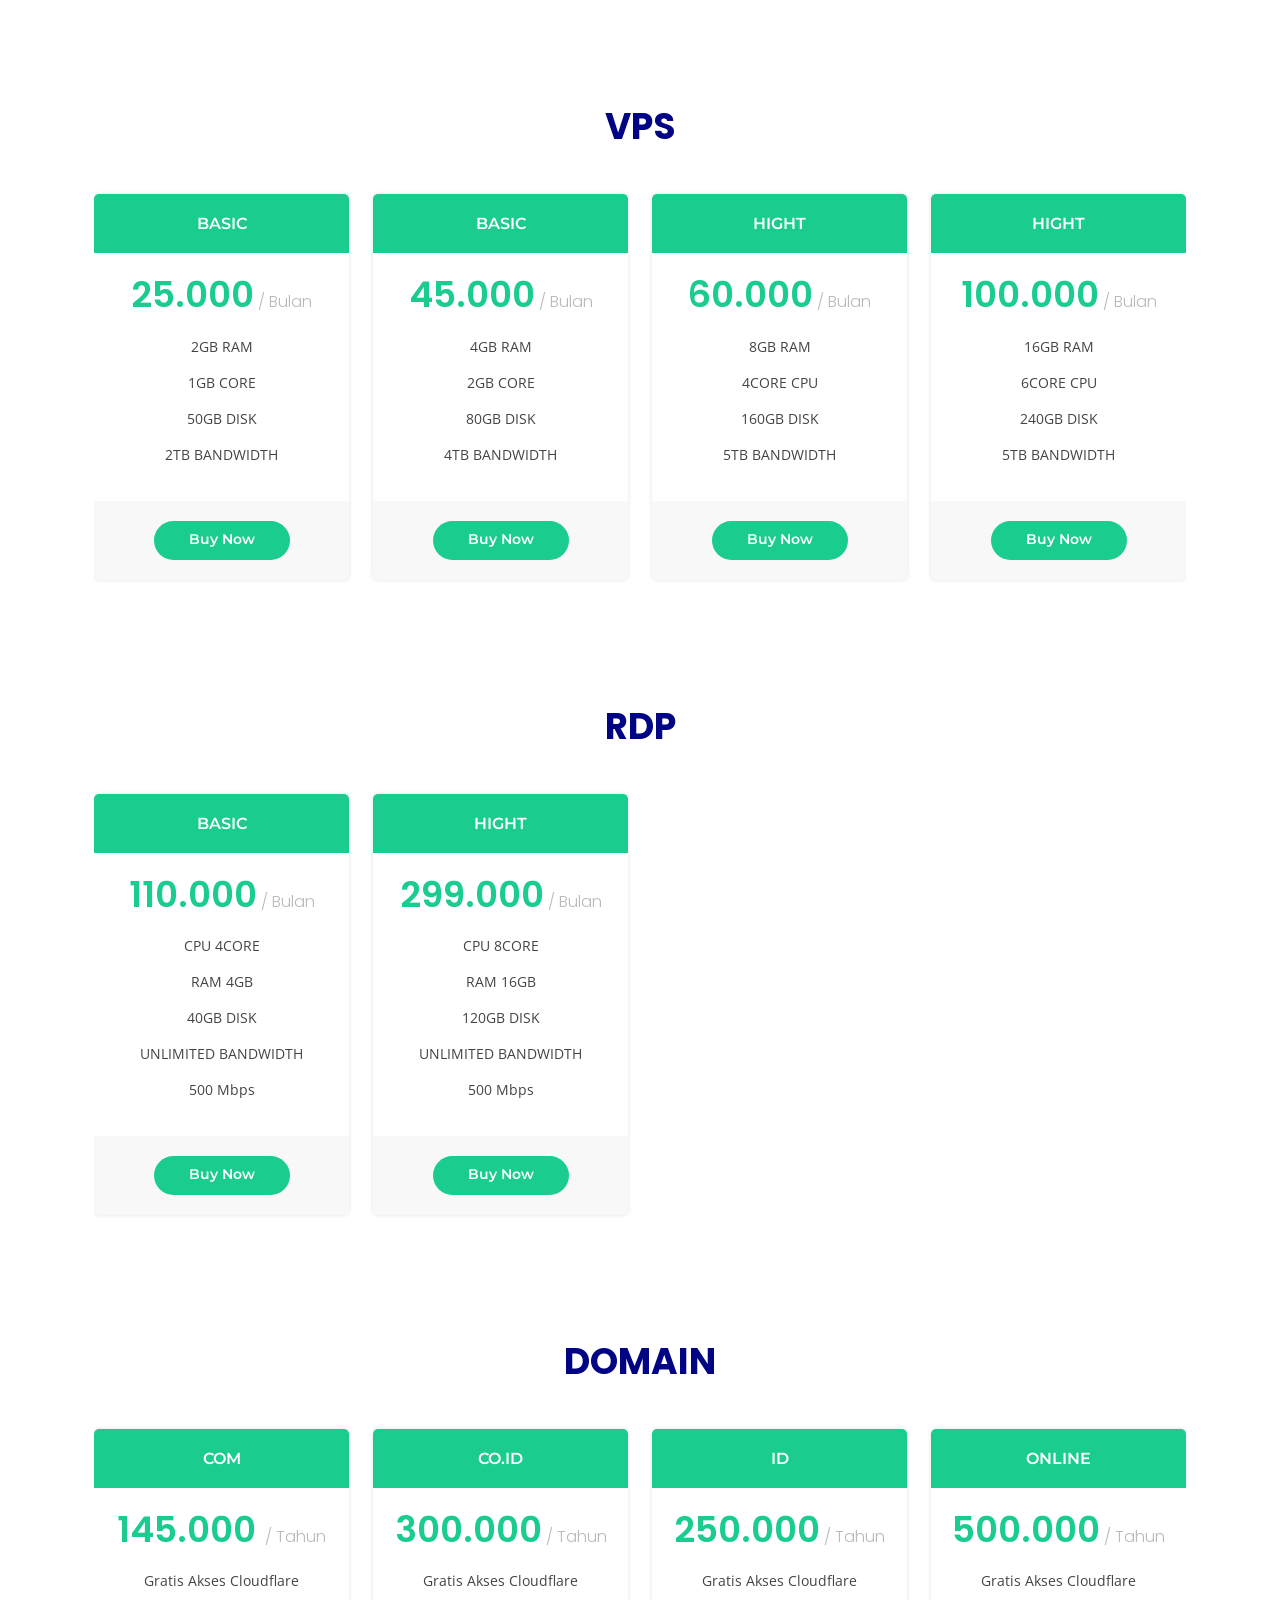
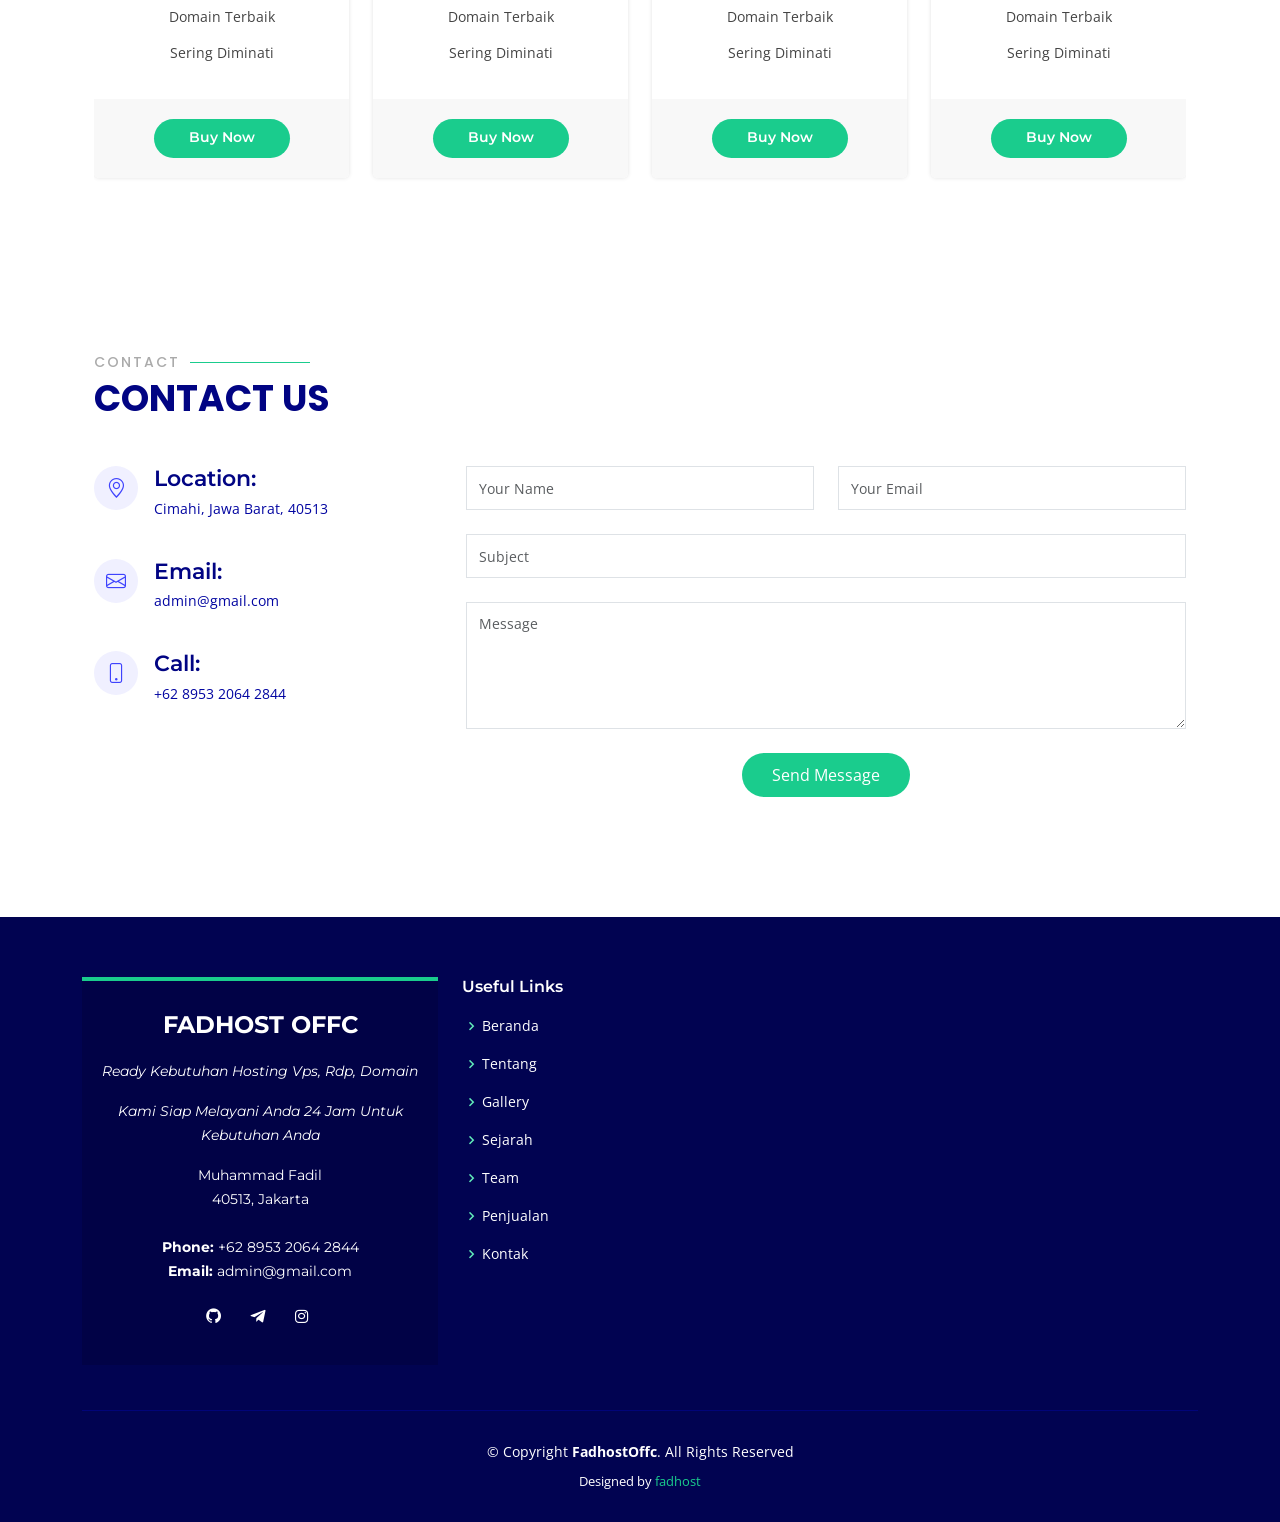
==== commit 5e0d59e1: "Update index.html" ====
--- a/index.html
+++ b/index.html
@@ -55,7 +55,6 @@
           <li><a class="nav-link scrollto" href="#about">Tentang</a></li>
           <li><a class="nav-link scrollto" href="#gallery">Galeri</a></li>
           <li><a class="nav-link scrollto" href="#sejarah">Sejarah</a></li>
-          <li><a class="nav-link scrollto" href="#team">Tim</a></li>
           <li class="dropdown">
             <a href="#pricing"><span>Penjualan</span>
               <i class="bi bi-chevron-down dropdown-indicator"></i></a>
@@ -338,60 +337,7 @@
       </div>
     </section>
     <!-- End Testimonials Section -->
-
-    <!-- ======= Team Section ======= -->
-    <section id="team" class="team">
-      <div class="container">
-        <div class="section-title" data-aos="fade-up">
-          <h2>Tim</h2>
-          <p>Tim Hebat Kami</p>
-        </div>
-
-        <div class="row" data-aos="fade-left">
-
-          <div class="col-lg-3 col-md-6">
-            <div class="member" data-aos="zoom-in" data-aos-delay="100">
-              <div class="pic"><img src="assets/img/team/team-1.jpg" class="img-fluid" alt=""></div>
-              <div class="member-info">
-                <h4>Walter White</h4>
-                <span>Chief Executive Officer</span>
-              </div>
-            </div>
-          </div>
-
-          <div class="col-lg-3 col-md-6 mt-5 mt-md-0">
-            <div class="member" data-aos="zoom-in" data-aos-delay="200">
-              <div class="pic"><img src="assets/img/team/team-2.jpg" class="img-fluid" alt=""></div>
-              <div class="member-info">
-                <h4>Sarah Jhonson</h4>
-                <span>Product Manager</span>
-              </div>
-            </div>
-          </div>
-
-          <div class="col-lg-3 col-md-6 mt-5 mt-lg-0">
-            <div class="member" data-aos="zoom-in" data-aos-delay="300">
-              <div class="pic"><img src="assets/img/team/team-3.jpg" class="img-fluid" alt=""></div>
-              <div class="member-info">
-                <h4>William Anderson</h4>
-                <span>CTO</span>
-              </div>
-            </div>
-          </div>
-
-          <div class="col-lg-3 col-md-6 mt-5 mt-lg-0">
-            <div class="member" data-aos="zoom-in" data-aos-delay="400">
-              <div class="pic"><img src="assets/img/team/team-4.jpg" class="img-fluid" alt=""></div>
-              <div class="member-info">
-                <h4>Amanda Jepson</h4>
-                <span>Accountant</span>
-              </div>
-            </div>
-          </div>
-        </div>
-      </div>
-    </section><!-- End Team Section -->
-
+    
     <!-- ======= Pricing Section ======= -->
     <section id="pricing" class="pricing">
       <div class="container">
